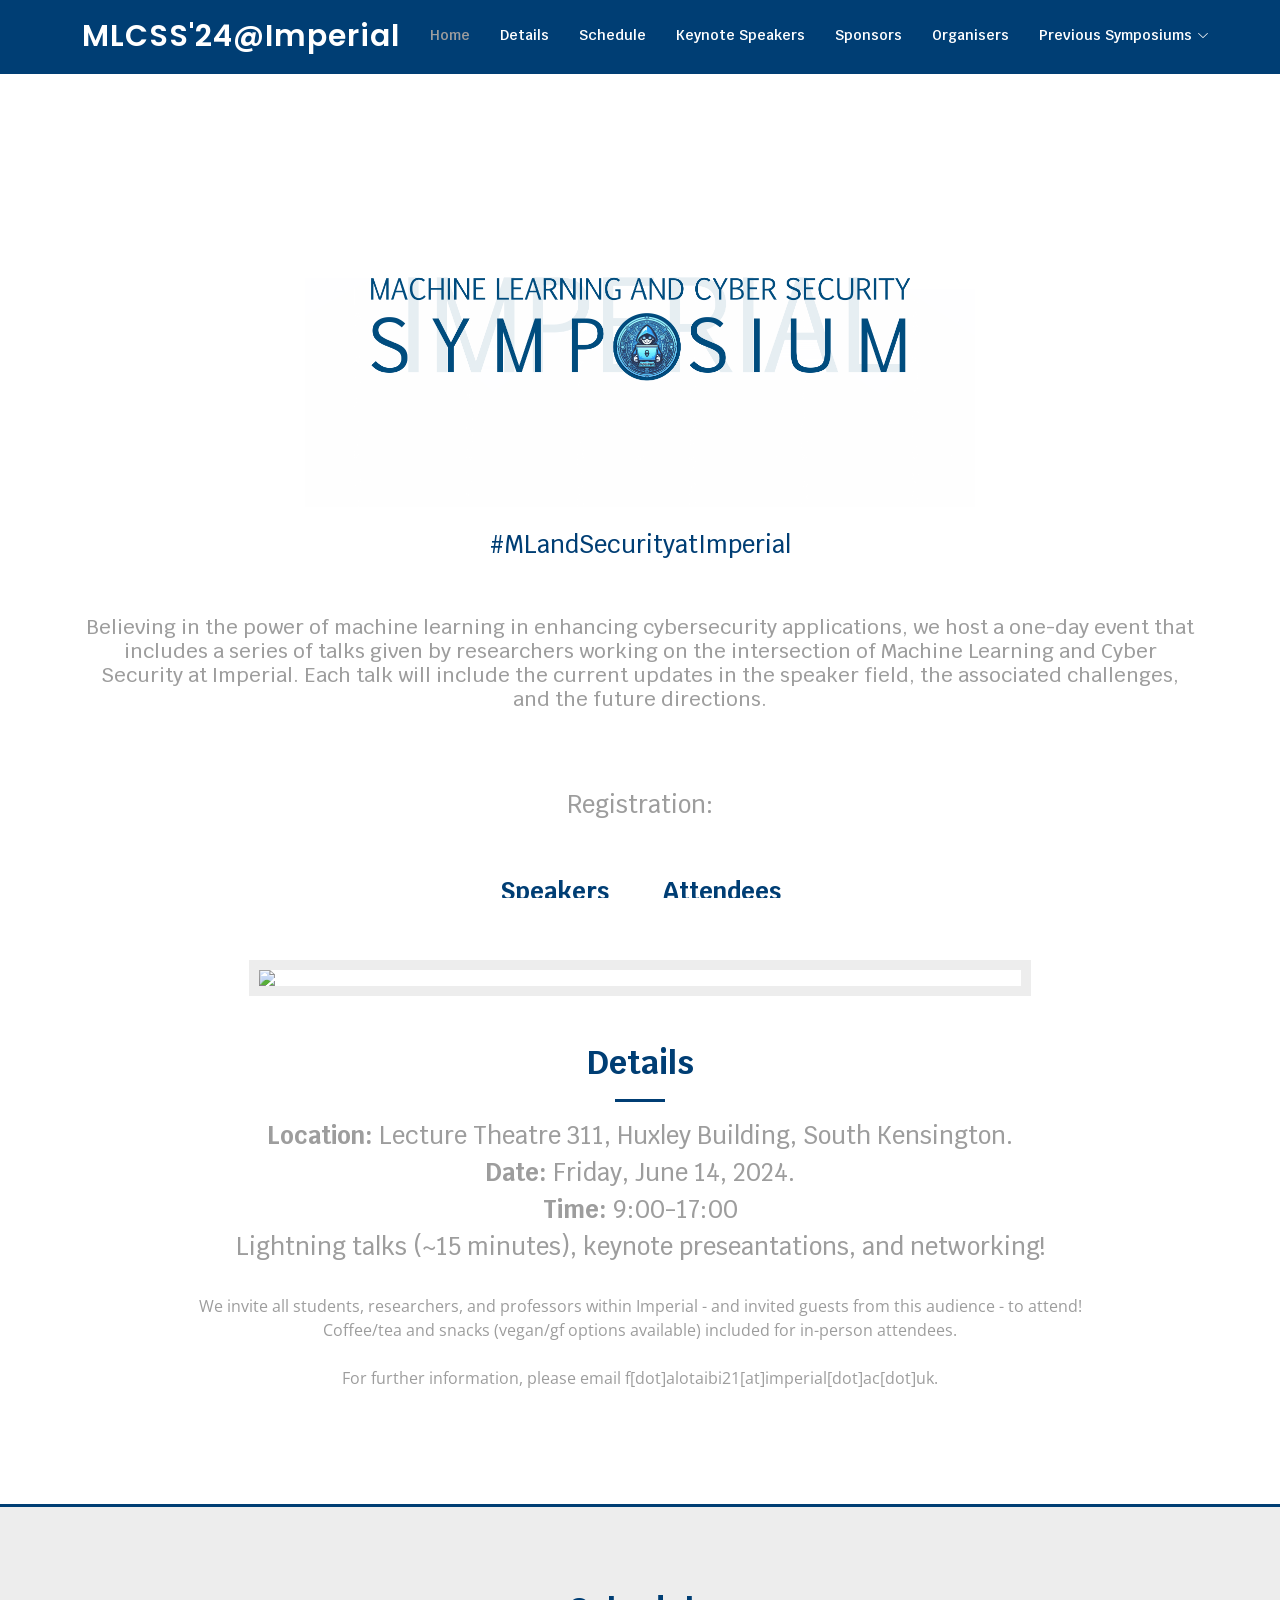
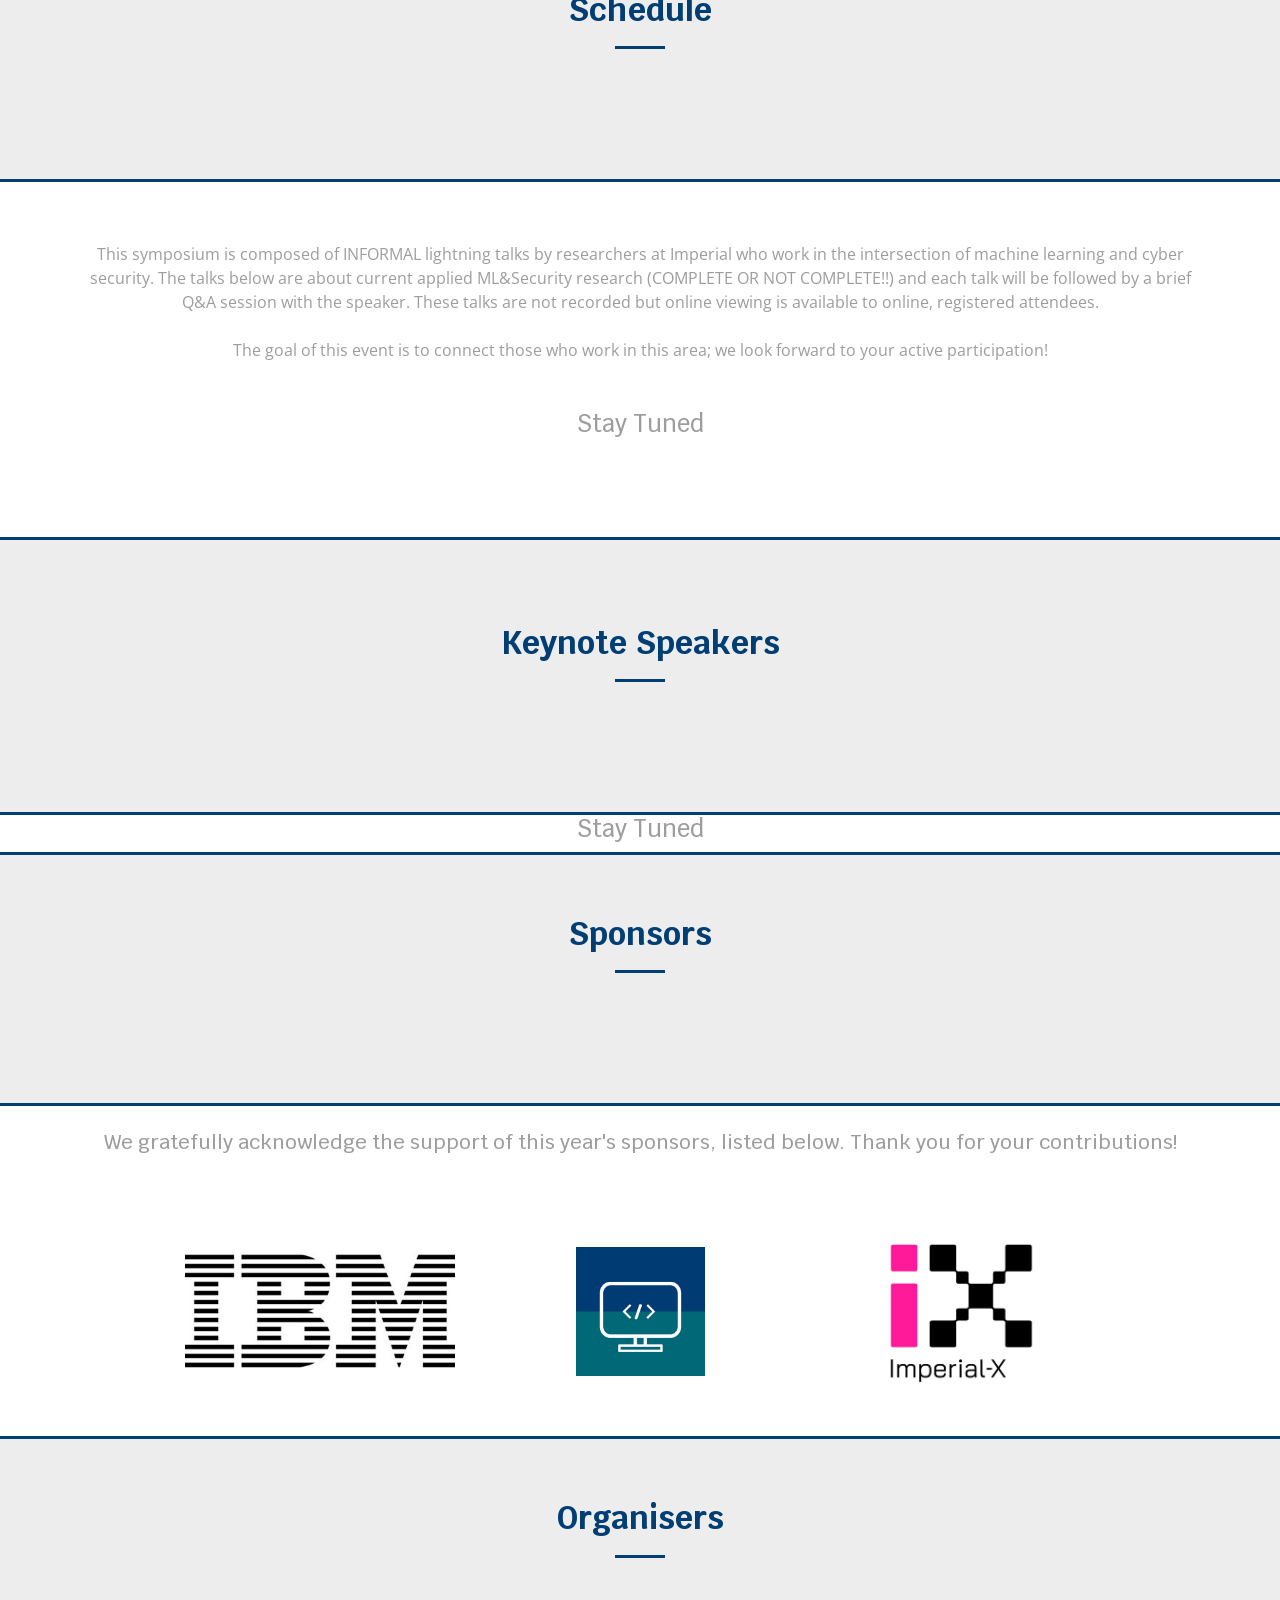
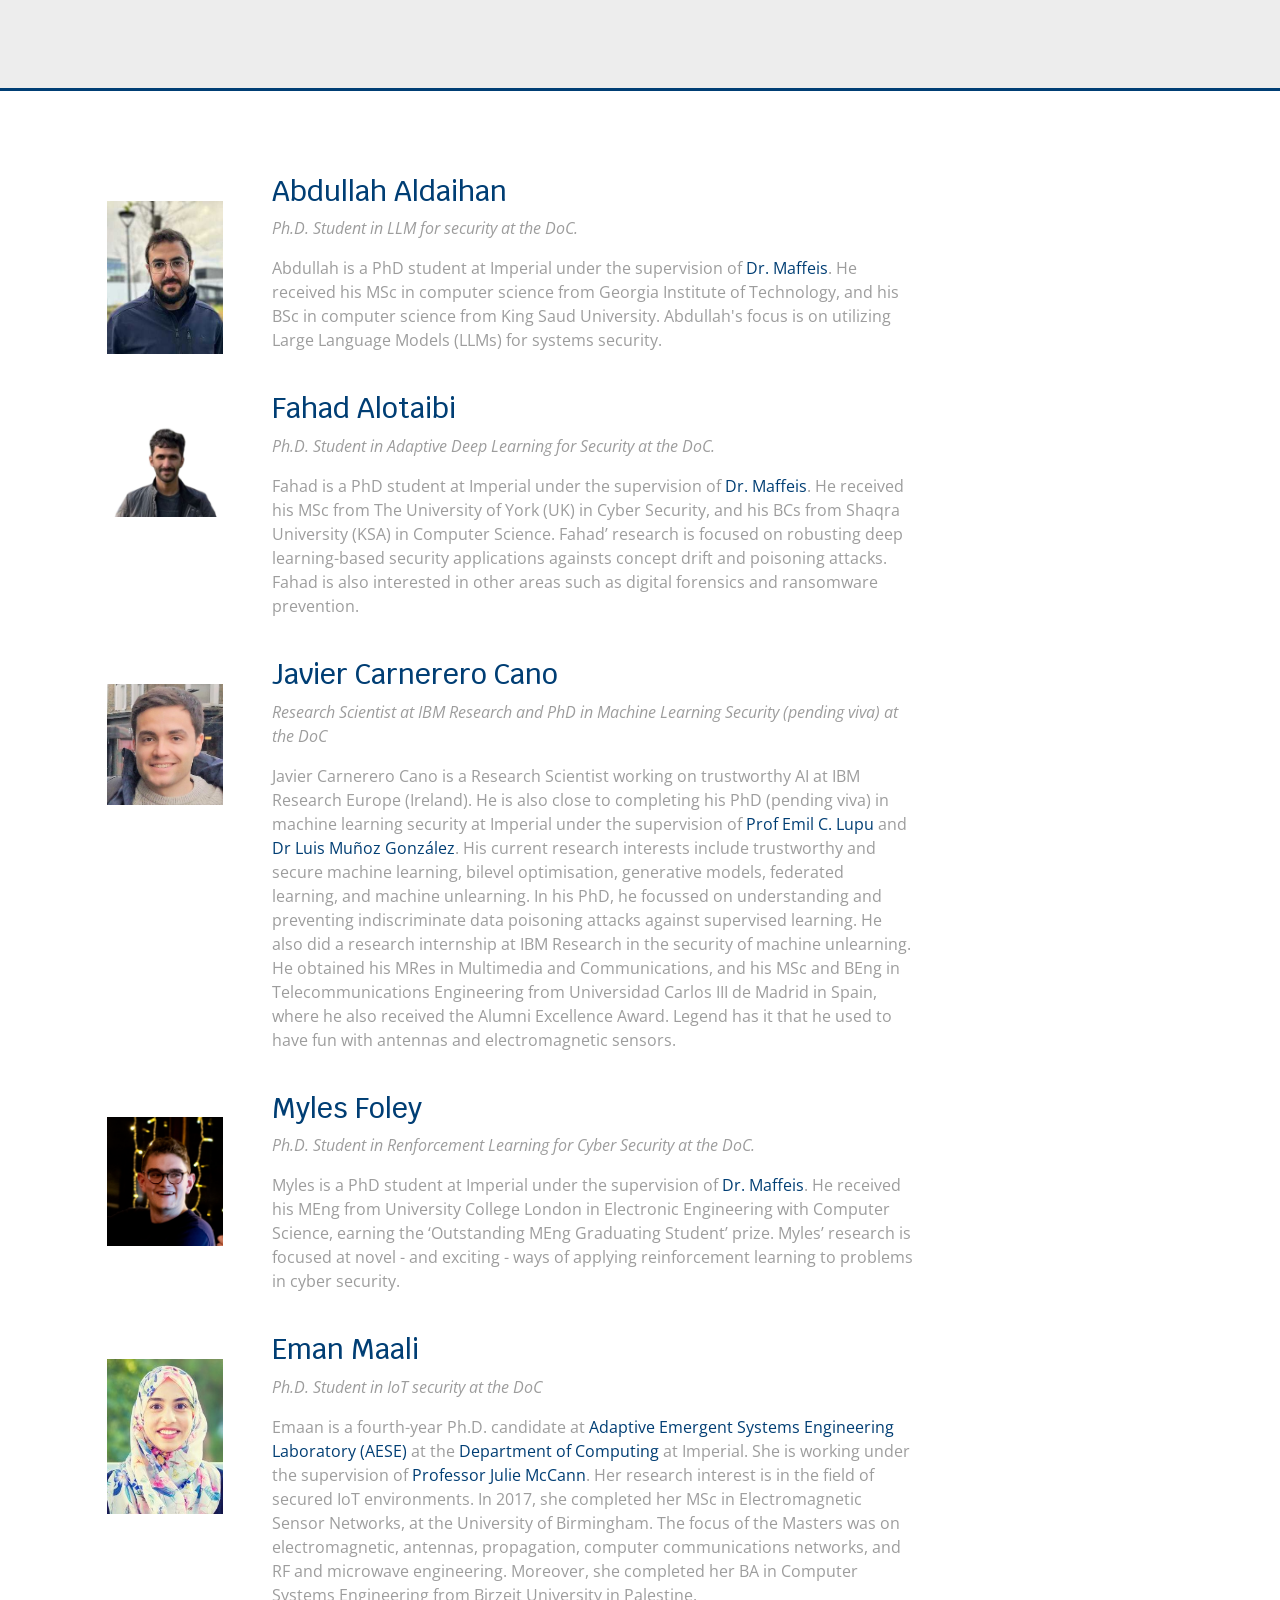
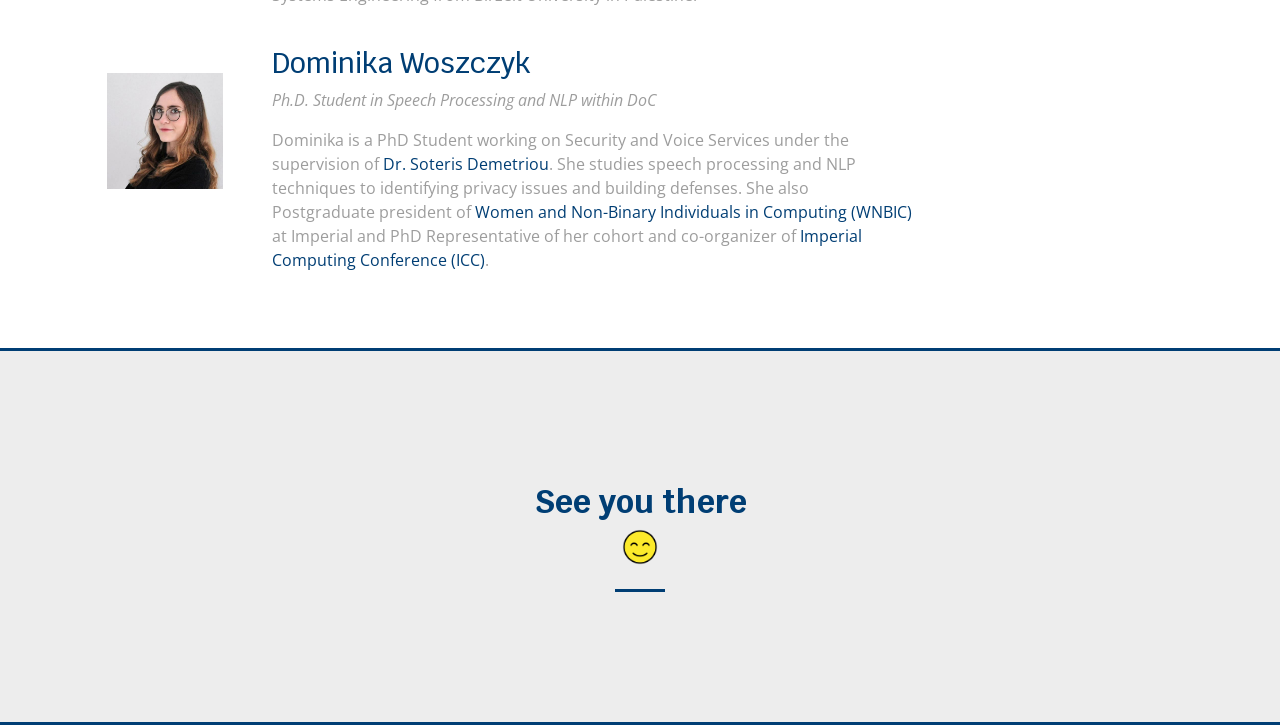
==== index.html @ 59be6e63 "Update index.html" ====
<!DOCTYPE html>
<html lang="en">

<head>
  <meta charset="utf-8">
  <meta content="width=device-width, initial-scale=1.0" name="viewport">
  <style>
  img {
     display: block;
     margin-left: auto;
     margin-right: auto;
      }
  </style>
  <title>Machine Learning and Cyber Security Symposium @ Imperial 2024</title>
  <meta content="Machine Learning and Cyber Security Symposium at Imperial. Informal light talks given by Imperial postgraduate students." name="description">
  <meta content="Machine Learning, ML Security, Cyber Security, Cyber Security Machine Learning" name="keywords">

  <!-- Favicons -->
  <link href="assets/img/logoo.png" rel="icon">
  <link href="assets/img/logoo.png" rel="apple-touch-icon">

  <!-- Google Fonts -->
  <link href="https://fonts.googleapis.com/css?family=Open+Sans:300,300i,400,400i,600,600i,700,700i|Krub:300,300i,400,400i,500,500i,600,600i,700,700i|Poppins:300,300i,400,400i,500,500i,600,600i,700,700i" rel="stylesheet">

  <!-- Vendor CSS Files -->
  <link href="assets/vendor/aos/aos.css" rel="stylesheet">
  <link href="assets/vendor/bootstrap/css/bootstrap.min.css" rel="stylesheet">
  <link href="assets/vendor/bootstrap-icons/bootstrap-icons.css" rel="stylesheet">
  <link href="assets/vendor/boxicons/css/boxicons.min.css" rel="stylesheet">
  <link href="assets/vendor/glightbox/css/glightbox.min.css" rel="stylesheet">
  <link href="assets/vendor/swiper/swiper-bundle.min.css" rel="stylesheet">

  <!-- Template Main CSS File -->
  <link href="assets/css/style.css" rel="stylesheet">

  <!-- =======================================================
  * Template Name: Bikin - v4.3.0
  * Template URL: https://bootstrapmade.com/bikin-free-simple-landing-page-template/
  * Author: BootstrapMade.com
  * License: https://bootstrapmade.com/license/
  ======================================================== -->
</head>

<body>

  <!-- ======= Header ======= -->
  <header id="header" class="fixed-top">
    <div class="container d-flex align-items-center justify-content-between">

      
      <!-- Uncomment below if you prefer to use an image logo -->
      <a href="index.html" class="logo"><img src="assets/img/logoo.png" alt="" class="img-fluid"></a>
      <h1 class="logo"><a href="index.html">MLCSS'24@Imperial</a></h1>

      <nav id="navbar" class="navbar">
        <ul>
          <li><a class="nav-link scrollto active" href="#hero">Home</a></li>
          <li><a class="nav-link scrollto " href="#details">Details</a></li>
          <li><a class="nav-link scrollto" href="#schedule">Schedule</a></li>
          <li><a class="nav-link scrollto" href="#keynotes">Keynote Speakers</a></li>
	  <!-- <li><a class="talks" href="#talks">Call for Lighting Talks</a></li> -->
	  <li><a class="nav-link scrollto" href="#Sponsors">Sponsors</a></li>
          <li><a class="nav-link scrollto" href="#organisers">Organisers</a></li> 
	  <li class="dropdown"><a href="#"><span>Previous Symposiums</span> <i class="bi bi-chevron-down"></i></a>
            <ul>
              <li><a href="old/2022/index.html">2022</a></li>
	      <li><a href="old/2023/index.html">2023</a></li>
            </ul>
          </li>
        </ul>
        <i class="bi bi-list mobile-nav-toggle"></i>
      </nav><!-- .navbar -->

    </div>
  </header><!-- End Header -->

  <!-- ======= Hero Section ======= -->
  <section id="hero" class="align-items-center">

    <div class="container d-flex flex-column align-items-center justify-content-center"  style="padding-bottom: 2%">
      <img src="assets/img/LOGO.png" class="img-fluid" alt="" width=60%>
      <!-- <img src="assets/img/IWD_2.png" class="img-fluid hero-img" alt="" data-aos="zoom-in" data-aos-delay="150"> -->
      <br/>
      <h4><a href="https://twitter.com/hashtag/MLandSecurityatImperial">#MLandSecurityatImperial</a></h4>
      <br/><br/>
      <h5>Believing in the power of machine learning in enhancing cybersecurity applications, we host a one-day event that includes a series of talks given by researchers working on the intersection of Machine Learning and Cyber Security at Imperial. Each talk will include the current updates in the speaker field, the associated challenges, and the future directions.</h5>
      <br/> <br/>
	    
	    
      <br/>
      <h4>
	      Registration: 
	      <br>
	      <br>
	      <br>
        <a href="https://forms.office.com/Pages/DesignPageV2.aspx?subpage=design&FormId=B3WJK4zudUWDC0-CZ8PTB9RKNbvgPPtJpIS45ue0FJhUQkpUTUtVVExKODAxVklGSUpNQ0k3MEtMRS4u&Token=f651abf4b4a74e4ebdc2795d25bb9f30"><b>Speakers</b></a>  &nbsp; &nbsp; &nbsp;&nbsp;&nbsp;
        <a href="https://forms.office.com/Pages/DesignPageV2.aspx?subpage=design&FormId=B3WJK4zudUWDC0-CZ8PTB9RKNbvgPPtJpIS45ue0FJhUOFZXR1o4QkZGT1JYWUs0RVNPUlY0WlYxVy4u"><b>Attendees</b></a> 
      </h4>
      <br/><br/> 
	    
      <p><i>Scroll down for more details...</i></p>
    </div>
  </section><!-- End Hero -->

  <main id="main">

    <section id="details" class="features" data-aos="fade-up">
      <div class="container">
        <img src="assets/img/Imperial.jpeg"  style="width:70%; border: 10px solid #ededed;">
        <br/><br/>
        <div class="section-title">
          <h2>Details</h2>	  
          <p><h4> <b>Location:</b> Lecture Theatre 311, Huxley Building, South Kensington.</h4></p>
          <p><h4> <b>Date:</b> Friday, June 14, 2024.</h4></p>
          <p><h4> <b>Time:</b> 9:00-17:00 </h4></p>
          <p><h4> Lightning talks (~15 minutes), keynote preseantations, and networking!  </h4></p>
          <br/>
          <p>We invite all students, researchers, and professors within Imperial - and invited guests from this audience -  to attend! <br/>Coffee/tea and snacks (vegan/gf options available) included for in-person attendees. </p>
          <br/>
          For further information, please email f[dot]alotaibi21[at]imperial[dot]ac[dot]uk.
          <br/> <br/> 
        
        </div>    
      </section><!-- End Scholarship Section -->

    <!-- ======= Services Section ======= -->
    <section id="schedule" class="services">
      <div class="container" data-aos="fade-up">
        <div class="section-title">
          <p color="white">
          </p>
          <br/>
          <h2>Schedule</h2>
          <p color="white">
          </p>
        </div>
      </div>
    </section><!-- End Services Section -->
    
    <section id="prof" class="features" data-aos="fade-up">
      <div class="container">

        <div class="section-title">
          <p>This symposium is composed of INFORMAL lightning talks by researchers at Imperial who work in the intersection of machine learning and cyber security. The talks below are about current applied ML&Security research (COMPLETE OR NOT COMPLETE!!) and each talk will be followed by a brief Q&A session with the speaker. These talks are not recorded but online viewing is available to online, registered attendees.
          <br/><br/>
          <p>The goal of this event is to connect those who work in this area; we look forward to your active participation! </p>
          <br/><br/>
	  <!--
          <table style="margin-left: auto; margin-right: auto; width:100%;">
          <tr>
            <th>Time</th>
            <th>Speaker</th>
            <th>Talk Title</th>
          </tr>
          <tr>
            <td>09:00</td>
            <td>Kate Highnam</td>
            <td> - Welcome and House Keeping - </td>
          </tr>
          <tr>
            <td>09:30</td>
	    <td><a href="Kate_Highnam.html">Kate Highnam</a></td>
            <td><a href="Kate_Highnam.html">Don’t just try once, tri-al: Adaptive Honeypot Deployments for Affordable Controlled Data Collection</a></td>
          </tr>
          <tr>
            <td>09:50</td>
	    <td><a href="javier.html">Javier Carnerero Cano</a></td>
            <td><a href="javier.html">Fantastic Data Poisoning Attacks, Hyperparameters and Where to Find Them</a></td>
          </tr>
          <tr>
            <td>10:10</td>
	    <td><a href="Myles_Foley.html">Myles Foley</a></td>
            <td><a href="Myles_Foley.html">Who let the APIs out?: Designing practical RL fuzzing systems</a></td>
          </tr>
          <tr>
            <td>10:30</td>
	    <td><b><a href="chris.html">Chris Hicks</a></b></td>
            <td><a href="chris.html"> CAGE fighting with machine learning and the gap between human and machine performance.</a></td>
          </tr>
          <tr>
            <td>11:30</td>
            <td>---</td>
            <td>--- NETWORKING/LUNCH --- </td>
          </tr>
          <tr>
            <td>13:00</td>
	    <td><a href="dominika.html">Dominika Woszczyk</a></td>
	    <td><a href="dominika.html">Secrets Your Voice Reveals</a></td>
          </tr>
          <tr>
            <td>13:20</td>
	    <td><a href="Fahad_Alotaibi.html">Fahad Alotaibi</a></td>
            <td><a href="Fahad_Alotaibi.html">Detecting and Adapting Real Concept Drift in multi-classification DNN-based NIDS</a></td>
          </tr>
          <tr>
            <td>13:40</td>
	    <td><a href="Hazim_Hanif.html">Hazim Hanif</a></td>
            <td><a href="Hazim_Hanif.html">Are We There Yet ? Challenges in DL-based vulnerability detectors</a></td>
          </tr>
          <tr>
            <td>14:00</td>
	    <td><b><a href="vijay.html">Vijay</a> and <a href="mikel.html">Mikel</a></b></td>
            <td>KEYNOTE</td>
          </tr>
          <tr>
            <td>15:00</td>
            <td>---</td>
            <td>--- SNACK BREAK ---</td>
          </tr>
          <tr>
            <td>15:20</td>
	    <td><a href="daniyar.html">Daniyar Ghani</a></td>
            <td><a href="daniyar.html">Interpretable cyber-attack detection via unsupervised Bayesian modelling of categorical sequences</a></td>
          </tr>
          <tr>
            <td>15:40</td>
	    <td><a href="Almuthanna_Alageel.html">Almuthanna Alageel</a></td>
            <td><a href="Almuthanna_Alageel.html"> EarlyCrow: Detecting APT Malware Command and Control over HTTP(S) Using Contextual Summaries</a></td>
          </tr>
          <tr>
            <td>16:00</td>
	    <td><a href="ana-maria.html">Ana-Maria Cretu</a></td>
            <td><a href="ana-maria.html">QuerySnout: Automating the Discovery of Attribute Inference Attacks against Query-Based Systems</a></td>
          </tr>
          <tr>
            <td>16:20</td>
	    <td><a href="Eman_Maali.html">Eman Maali</a></td>
	    <td><a href="Eman_Maali.html">IoT and Machine Learning</a></td>
          </tr>
          <tr>
            <td>16:40</td>
            <td>Networking Session</td>
            <td> - Completing Human Bingo - </td>
          </tr>
          <tr>
            <td>17:00</td>
            <td> - Closing Remarks - Human Bingo Winners - </td>
            <td></td>
          </tr>
      </table>
  <br/><br/>
  <p>If you are a speaker and the assigned time does not work for you, please contact Fahad Alotaibi (fma21[at]ic[dot]ac[dot]uk).</p>
	-->
		<h4>Stay Tuned</h4>
        </div>
    
      </section><!-- End Scholarship Section -->


    <section id="keynotes" class="services">
      <div class="container" data-aos="fade-up">
        <div class="section-title">
          <p color="white">
          </p>
          <br/>
          <h2>Keynote Speakers</h2>
          <p color="white">
          </p>
        </div>
      </div>
    </section><!-- End Services Section -->
    <!--
    <section id="keynotes-desc" class="features" data-aos="fade-up">
      <div class="container">

        <div class="section-title">
          <a href="#keynotes"><img src="assets/img/chris.jpeg" class="img-fluid" alt="Dr. Chris Hicks" width=200></a>
          <br/> 
          <a href="#keynotes"><h3>Dr. Chris Hicks</h3></a>
          <p class="fst-italic">
             Principal Research Scientist at Alan Turing Institute.
          </p>
          <br/>
          <h3>CAGE Fighting with Machine Learning and the Gap between Human and Machine Performance</h3>
          <br/>
          <p>
            Chris co-leads the AI for CyberDefence (AICD) Research Centre at the Alan Turing Institute. Building on a background in computer security and privacy (e.g., reverse engineering, embedded systems, cryptography, key management), he now works at the intersection between AI and cyber security with a focus on autonomous decision making. Chris’s current research focusses on fundamental and applied concepts for autonomously defending computer networks using Deep Reinforcement Learning. Long-term, Chris aims to transform the science of computer security through applied and fundamental advances in AI.
          </p>
        </div>
        <br/>
        <br/>
        <div class="section-title">
          <h2>Joint Keynote - DeepMind</h2>
          <div class='row'>
            <div class='column' style='width:50%'>
            <a href="#keynotes"><img src="assets/img/vijay.jpeg" class="img-fluid" alt="Vijay Bolina" style="height:200px"></a>
            <br/> 
            <a href="#keynotes"><h3>Vijay Bolina</h3></a>
            <p class="fst-italic">
               Chief Information Security Officer
            </p>
          </div>
          <div class='column' style='width:50%'>
            <a href="#keynotes"><img src="assets/img/mikel.jpeg" class="img-fluid" alt="Dr Mikel Rodriguez" style="height:200px"></a>
            <br/> 
            <a href="#keynotes"><h3>Dr Mikel Rodriguez</h3></a>
            <p class="fst-italic">
               AI Assurance
            </p>
          </div>
        </div>
        </div>
    
      </section>
	  -->

	  <center> <h4>Stay Tuned</h4></center>
     <!-- End Scholarship Section -->
      
    <!-- ======= Services Section ======= -->

	      <section id="Sponsors" class="services">
      <div class="container" data-aos="fade-up">
        <div class="section-title">
          <h2>Sponsors</h2>
       <!--    <p color="white">
          </p> -->
        </div>
      </div>
    </section><!-- End Services Section -->
	  <br>
	  <div style="text-align: center;">
		   <div>
			  <h5>We gratefully acknowledge the support of this year's sponsors, listed below. Thank you for your contributions!</h5>
		  </div>
	  </div>
	  <br>
	  <br>
	  
	  <div style="display: flex; justify-content: center; align-items: center; gap: 20px;">
		 
		  <div>
			  <img src="assets/img/ibm.png" alt="IBM" title="IBM" style="width:90%; max-width:300px;">
		  </div>
		  <div>
			  <img src="assets/img/doc.png" alt="DoC@Imperial" title="DoC@Imperial" style="width:43%; max-width:300px;">
		  </div>
		  
		  <div>
			  <img src="assets/img/ix.png" alt="Imperial-X" title="Imperial-X" style="width:50%; max-width:300px;">
		  </div>
	  </div>
	  <br>
	  
    </section><!-- End Scholarship Section -->

	  
    <section id="organisers" class="services">
      <div class="container" data-aos="fade-up">
        <div class="section-title">
          <h2>Organisers</h2>
       <!--    <p color="white">
          </p> -->
        </div>
      </div>
    </section><!-- End Services Section -->

    <section class="roundtable-participants" data-aos="fade-up">
	<div class="container">
      	<div class="row content">
            <div class="col-md-2" data-aos="fade-right" data-aos-delay="100">
              <a href="https://www.imperial.ac.uk/people/a.aldaihan23"><img src="assets/img/abdullah.jpeg" class="img-fluid" alt="Abdullah Aldaihan"  style="width:70%;padding-top: 30%;"></a>
            </div>
            <div class="col-md-7 pt-4" data-aos="fade-left" data-aos-delay="100">
              <a href="https://www.imperial.ac.uk/people/a.aldaihan23"><h3>Abdullah Aldaihan</h3></a>
              <p class="fst-italic">
                 Ph.D. Student in LLM for security at the DoC.
              </p>
              <p>
	      Abdullah is a PhD student at Imperial under the supervision of <a href="https://www.imperial.ac.uk/people/sergio.maffeis">Dr. Maffeis</a>. He received his MSc in computer science from Georgia Institute of Technology, and his BSc in computer science from King Saud University. Abdullah's focus is on utilizing Large Language Models (LLMs) for systems security.
	      </p>
            </div>
          </div> 
	    
	 <div class="row content">
            <div class="col-md-2" data-aos="fade-right" data-aos-delay="100">
              <a href="https://www.imperial.ac.uk/people/f.alotaibi21"><img src="assets/img/fahad1.png" class="img-fluid" alt="Fahad Alotaibi"  style="width:70%;padding-top: 30%;"></a>
            </div>
            <div class="col-md-7 pt-4" data-aos="fade-left" data-aos-delay="100">
              <a href="https://www.imperial.ac.uk/people/f.alotaibi21"><h3>Fahad Alotaibi</h3></a>
              <p class="fst-italic">
                 Ph.D. Student in Adaptive Deep Learning for Security at the DoC.
              </p>
              <p>
                Fahad is a PhD student at Imperial under the supervision of <a href="https://www.imperial.ac.uk/people/sergio.maffeis">Dr. Maffeis</a>. He received his MSc from The University of York (UK) in Cyber Security, and his BCs from Shaqra University (KSA) in Computer Science. Fahad’ research is focused on robusting deep learning-based security applications againsts concept drift and poisoning attacks. Fahad is also interested in other areas such as digital forensics and ransomware prevention.
              </p>
            </div>
          </div> 
      
	<div class="row content">
          <div class="col-md-2" data-aos="fade-right" data-aos-delay="100">
            <a href="https://javiccano.github.io/"><img src="assets/img/javier.png" class="img-fluid" alt="Javier Carnerero Cano"  style="width:70%;padding-top: 30%;"></a>
          </div>
          <div class="col-md-7 pt-4" data-aos="fade-left" data-aos-delay="100">
            <a href="https://javiccano.github.io/"><h3>Javier Carnerero Cano</h3></a>
            <p class="fst-italic">
              Research Scientist at IBM Research and PhD in Machine Learning Security (pending viva) at the DoC
            </p>
            <p>
		Javier Carnerero Cano is a Research Scientist working on trustworthy AI at IBM Research Europe (Ireland). He is also close to completing his PhD (pending viva) in machine learning security at Imperial under the supervision of <a href="https://www.imperial.ac.uk/people/e.c.lupu">Prof Emil C. Lupu</a> and <a href="https://deepai.org/profile/luis-munoz-gonzalez">Dr Luis Muñoz González</a>. His current research interests include trustworthy and secure machine learning, bilevel optimisation, generative models, federated learning, and machine unlearning. In his PhD, he focussed on understanding and preventing indiscriminate data poisoning attacks against supervised learning. He also did a research internship at IBM Research in the security of machine unlearning. He obtained his MRes in Multimedia and Communications, and his MSc and BEng in Telecommunications Engineering from Universidad Carlos III de Madrid in Spain, where he also received the Alumni Excellence Award. Legend has it that he used to have fun with antennas and electromagnetic sensors.
	  </div>
        </div>
	      
	 <div class="row content">
          <div class="col-md-2" data-aos="fade-right" data-aos-delay="100">
            <a href="https://www.imperial.ac.uk/people/m.foley20"><img src="assets/img/myles.png" class="img-fluid" alt="Myles Foley"  style="width:70%;padding-top: 30%;"></a>
          </div>
          <div class="col-md-7 pt-4" data-aos="fade-left" data-aos-delay="100">
            <a href="https://www.imperial.ac.uk/people/m.foley20"><h3>Myles Foley</h3></a>
            <p class="fst-italic">
            Ph.D. Student in Renforcement Learning for Cyber Security at the DoC.
            </p>
            <p>
              Myles is a PhD student at Imperial under the supervision of <a href="https://www.imperial.ac.uk/people/sergio.maffeis">Dr. Maffeis</a>. He received his MEng from University College London in Electronic Engineering with Computer Science, earning the ‘Outstanding MEng Graduating Student’ prize. Myles’ research is focused at novel - and exciting - ways of applying reinforcement learning to problems in cyber security.            </p>
          </div>
        </div>
        <div class="row content">
           <div class="col-md-2" data-aos="fade-right" data-aos-delay="100">
             <a href="https://www.imperial.ac.uk/people/e.maali19"><img src="assets/img/eman.jpeg" class="img-fluid" alt="Eman Maali"  style="width:70%;padding-top: 30%;"></a>
           </div>
           <div class="col-md-7 pt-4" data-aos="fade-left" data-aos-delay="100">
             <a href="https://www.imperial.ac.uk/people/e.maali19"><h3>Eman Maali</h3></a>
             <p class="fst-italic">
                Ph.D. Student in IoT security at the DoC
             </p>
             <p>
		     
               Emaan is a fourth-year Ph.D. candidate at <a href="https://wp.doc.ic.ac.uk/aese/">Adaptive Emergent Systems Engineering Laboratory (AESE)</a> at the <a href="https://www.imperial.ac.uk/computing/"> Department of Computing </a> at Imperial. She is working under the supervision of <a href="https://www.imperial.ac.uk/people/j.mccann">Professor Julie McCann</a>. Her research interest is in the field of secured IoT environments. In 2017, she completed her MSc in Electromagnetic Sensor Networks, at the University of Birmingham. The focus of the Masters was on electromagnetic, antennas, propagation, computer communications networks, and RF and microwave engineering. Moreover, she completed her BA in Computer Systems Engineering from Birzeit University in Palestine.
             </p>
         </div>
        </div>

	 <div class="row content">
          <div class="col-md-2" data-aos="fade-right" data-aos-delay="100">
            <a href="https://dominikawoszczyk.com/"><img src="assets/img/dominika.png" class="img-fluid" alt="Dominika Woszczyk"  style="width:70%;padding-top: 30%;"></a>
          </div>
          <div class="col-md-7 pt-4" data-aos="fade-left" data-aos-delay="100">
            <a href="https://dominikawoszczyk.com/"><h3>Dominika Woszczyk</h3></a>
            <p class="fst-italic">
              Ph.D. Student in Speech Processing and NLP within DoC
            </p>
            <p>
             Dominika is a PhD Student working on Security and Voice Services under the supervision of <a href="https://www.imperial.ac.uk/people/s.demetriou">Dr. Soteris Demetriou</a>. She studies speech processing and NLP techniques to identifying privacy issues and building defenses. She also Postgraduate president of <a href="http://wic.doc.ic.ac.uk/">Women and Non-Binary Individuals in Computing (WNBIC)</a> at Imperial and PhD Representative of her cohort and co-organizer of <a href="https://icc.doc.ic.ac.uk/home">Imperial Computing Conference (ICC)</a>.</p>
          </div>
        </div>
	<!--
	<div class="row content">
            <div class="col-md-2" data-aos="fade-right" data-aos-delay="100">
              <a href="https://www.imperial.ac.uk/people/m.md-hanif19"><img src="assets/img/hazim.png" class="img-fluid" alt="Hazim Hanif"  style="width:70%;padding-top: 30%;"></a>
            </div>
            <div class="col-md-7 pt-4" data-aos="fade-left" data-aos-delay="100">
              <a href="https://www.imperial.ac.uk/people/m.md-hanif19"><h3>Hazim Hanif</h3></a>
              <p class="fst-italic">
                 Ph.D. Student in Software Vulnerability Detection at the DoC.
              </p>
              <p>
                 Hazim is a PhD student at Imperial. under the supervision of <a href="https://www.imperial.ac.uk/people/sergio.maffeis">Dr. Maffeis</a>. He received his MCompSc from the University of Malaya, Malaysia. His research interests include computer security and artificial intelligence. Hazim is currently working on software vulnerability detection using deep learning.
              </p>
            </div>
          </div> 
	 -->
       



    
      </section><!-- End Scholarship Section -->

    <!-- ======= Services Section ======= -->
    <section id="organisers" class="services">
      <div class="container" data-aos="fade-up">

        <div class="section-title">
          <br/><br/><br/>
          <h2>See you there <img src="assets/img/smile.png" class="img-fluid" alt="" width=50></h2>
        </div>

      </div>
    </section><!-- End Services Section -->

  </main><!-- End #main -->

  <div id="preloader"></div>
  <a href="#" class="back-to-top d-flex align-items-center justify-content-center"><i class="bi bi-arrow-up-short"></i></a>

  <!-- Vendor JS Files -->
  <script src="assets/vendor/aos/aos.js"></script>
  <script src="assets/vendor/bootstrap/js/bootstrap.bundle.min.js"></script>
  <script src="assets/vendor/glightbox/js/glightbox.min.js"></script>
  <script src="assets/vendor/isotope-layout/isotope.pkgd.min.js"></script>
  <script src="assets/vendor/php-email-form/validate.js"></script>
  <script src="assets/vendor/swiper/swiper-bundle.min.js"></script>

  <!-- Template Main JS File -->
  <script src="assets/js/main.js"></script>

</body>

</html>
---- assets/css/style.css ----
/**
* Template Name: Bikin - v4.3.0
* Template URL: https://bootstrapmade.com/bikin-free-simple-landing-page-template/
* Author: BootstrapMade.com
* License: https://bootstrapmade.com/license/
*/

/*--------------------------------------------------------------
# General
--------------------------------------------------------------*/
body {
  font-family: "Open Sans", sans-serif;
  color: #9D9D9D;
}

a {
  color: #003E74;
  text-decoration: none;
}

a:hover {
  color: #9D9D9D;
  text-decoration: none;
}

h1, h2, h3, h4, h5, h6 {
  font-family: "Krub", sans-serif;
}

/*--------------------------------------------------------------
# Back to top button
--------------------------------------------------------------*/
.back-to-top {
  position: fixed;
  visibility: hidden;
  opacity: 0;
  right: 15px;
  bottom: 15px;
  z-index: 996;
  background: #003E74;
  width: 40px;
  height: 40px;
  border-radius: 4px;
  transition: all 0.4s;
}

.back-to-top i {
  font-size: 28px;
  color: #fff;
  line-height: 0;
}

.back-to-top:hover {
  background: #003E74;
  color: #fff;
}

.back-to-top.active {
  visibility: visible;
  opacity: 1;
}

/*--------------------------------------------------------------
# Preloader
--------------------------------------------------------------*/
#preloader {
  position: fixed;
  top: 0;
  left: 0;
  right: 0;
  bottom: 0;
  z-index: 9999;
  overflow: hidden;
  background: #fff;
}

#preloader:before {
  content: "";
  position: fixed;
  top: calc(50% - 30px);
  left: calc(50% - 30px);
  border: 6px solid #3b4ef8;
  border-top-color: #e2e5fe;
  border-radius: 50%;
  width: 60px;
  height: 60px;
  -webkit-animation: animate-preloader 1s linear infinite;
  animation: animate-preloader 1s linear infinite;
}

@-webkit-keyframes animate-preloader {
  0% {
    transform: rotate(0deg);
  }
  100% {
    transform: rotate(360deg);
  }
}

@keyframes animate-preloader {
  0% {
    transform: rotate(0deg);
  }
  100% {
    transform: rotate(360deg);
  }
}

/*--------------------------------------------------------------
# Disable aos animation delay on mobile devices
--------------------------------------------------------------*/
@media screen and (max-width: 768px) {
  [data-aos-delay] {
    transition-delay: 0 !important;
  }
}

/*--------------------------------------------------------------
# Header
--------------------------------------------------------------*/
#header {
  background: #003E74;
  border-bottom: 3px solid #003E74;
  transition: all 0.5s;
  z-index: 997;
  padding: 15px 0;
}

#header .logo {
  font-size: 30px;
  margin: 0;
  padding: 0;
  line-height: 1;
  font-weight: 600;
  letter-spacing: 1px;
  font-family: "Poppins", sans-serif;
}

#header .logo a {
  color: #FFFFFF;
}

#header .logo img {
  max-height: 40px;
}

/*--------------------------------------------------------------
# Navigation Menu
--------------------------------------------------------------*/
/**
* Desktop Navigation 
*/
.navbar {
  padding: 0;
}

.navbar ul {
  margin: 0;
  padding: 0;
  display: flex;
  list-style: none;
  align-items: center;
}

.navbar li {
  position: relative;
}

.navbar a, .navbar a:focus {
  display: flex;
  align-items: center;
  justify-content: space-between;
  padding: 10px 0 10px 30px;
  font-family: "Krub", sans-serif;
  font-size: 14px;
  font-weight: 600;
  color: #FFFFFF;
  white-space: nowrap;
  transition: 0.3s;
}

.navbar a i, .navbar a:focus i {
  font-size: 12px;
  line-height: 0;
  margin-left: 5px;
}

.navbar a:hover, .navbar .active, .navbar .active:focus, .navbar li:hover > a {
  #color: #003E74;
  color: #9D9D9D;
}

.navbar .getstarted {
  background: #ededed;
  padding: 9px 25px;
  margin-left: 30px;
  border-radius: 5px;
  font-weight: 600;
  color: #9D9D9D;
  #color: #003E74;
}

.navbar .getstarted:hover {
  color: #fff;
  background: #9D9D9D;
}

.navbar .dropdown ul {
  display: block;
  position: absolute;
  left: 14px;
  top: calc(100% + 30px);
  margin: 0;
  padding: 10px 0;
  z-index: 99;
  opacity: 0;
  visibility: hidden;
  background: #9D9D9D;
  box-shadow: 0px 0px 30px rgba(127, 137, 161, 0.25);
  transition: 0.3s;
  border-radius: 4px;
}

.navbar .dropdown ul li {
  min-width: 200px;
}

.navbar .dropdown ul a {
  padding: 10px 20px;
  text-transform: none;
  font-weight: 500;
}

.navbar .dropdown ul a i {
  font-size: 12px;
}

.navbar .dropdown ul a:hover, .navbar .dropdown ul .active:hover, .navbar .dropdown ul li:hover > a {
  color: #9D9D9D;
}

.navbar .dropdown:hover > ul {
  opacity: 1;
  top: 100%;
  visibility: visible;
}

.navbar .dropdown .dropdown ul {
  top: 0;
  left: calc(100% - 30px);
  visibility: hidden;
}

.navbar .dropdown .dropdown:hover > ul {
  opacity: 1;
  top: 0;
  left: 100%;
  visibility: visible;
}

@media (max-width: 1366px) {
  .navbar .dropdown .dropdown ul {
    left: -90%;
  }
  .navbar .dropdown .dropdown:hover > ul {
    left: -100%;
  }
}

/**
* Mobile Navigation 
*/
.mobile-nav-toggle {
  color: #2d405f;
  font-size: 28px;
  cursor: pointer;
  display: none;
  line-height: 0;
  transition: 0.5s;
}

.mobile-nav-toggle.bi-x {
  color: #ededed;
}

@media (max-width: 991px) {
  .mobile-nav-toggle {
    display: block;
  }
  .navbar ul {
    display: none;
  }
}

.navbar-mobile {
  position: fixed;
  overflow: hidden;
  top: 0;
  right: 0;
  left: 0;
  bottom: 0;
  background: rgba(00, 75, 16, 0.9);
  transition: 0.3s;
  z-index: 999;
}

.navbar-mobile .mobile-nav-toggle {
  position: absolute;
  top: 15px;
  right: 15px;
}

.navbar-mobile ul {
  display: block;
  position: absolute;
  top: 55px;
  right: 15px;
  bottom: 15px;
  left: 15px;
  padding: 10px 0;
  border-radius: 6px;
  background-color: #ededed;
  overflow-y: auto;
  transition: 0.3s;
}

.navbar-mobile a {
  padding: 10px 20px;
  font-size: 15px;
  color: #003E74;
}

.navbar-mobile a:hover, .navbar-mobile .active, .navbar-mobile li:hover > a {
  /*color: #3b4ef8;*/
  color: #003E74;
}

.navbar-mobile .getstarted {
  margin: 15px;
}

.navbar-mobile .dropdown ul {
  position: static;
  display: none;
  margin: 10px 20px;
  padding: 10px 0;
  z-index: 99;
  opacity: 1;
  visibility: visible;
  background: #ededed;
  box-shadow: 0px 0px 30px rgba(127, 137, 161, 0.25);
}

.navbar-mobile .dropdown ul li {
  min-width: 200px;
}

.navbar-mobile .dropdown ul a {
  padding: 10px 20px;
}

.navbar-mobile .dropdown ul a i {
  font-size: 12px;
}

.navbar-mobile .dropdown ul a:hover, .navbar-mobile .dropdown ul .active:hover, .navbar-mobile .dropdown ul li:hover > a {
  color: #003E74;
}

.navbar-mobile .dropdown > .dropdown-active {
  display: block;
}

/*--------------------------------------------------------------
# Hero Section
--------------------------------------------------------------*/
#hero {
  width: 100%;
  height: 100vh;
  background: white;
  border-bottom: 2px solid white;
  text-align: center;
}

#hero .container {
  padding-top: 70px;
}

#hero h1 {
  margin: 0;
  font-size: 48px;
  font-weight: 700;
  line-height: 56px;
  color: #141d2b;
  width: 60%;
  color: #2d405f;
}

#hero h2 {
  color: #466393;
  margin: 15px 0 0 0;
  font-size: 24px;
  color: #2d405f;
}

#hero .btn-get-started {
  font-family: "Krub", sans-serif;
  font-weight: 500;
  font-size: 16px;
  letter-spacing: 1px;
  display: block;
  padding: 8px 32px 10px 32px;
  margin-top: 25px;
  border-radius: 5px;
  transition: 0.5s;
  color: #fff;
  background: #3b4ef8;
}

#hero .btn-get-started:hover {
  background: #003E74;
}

#hero .hero-img {
  max-width: 60%;
  margin-top: 40px;
}

@media (max-width: 992px) {
  #hero h1 {
    font-size: 36px;
    line-height: 42px;
    width: 100%;
  }
  #hero h2 {
    font-size: 20px;
    line-height: 24px;
  }
  #hero .hero-img {
    max-width: 90%;
  }
}

@media (max-height: 768px) {
  #hero {
    height: auto;
  }
}

/*--------------------------------------------------------------
# Sections General
--------------------------------------------------------------*/
section {
  padding: 60px 0;
  overflow: hidden;
}

.section-bg {
  background-color: #f6f8fb;
}

.section-title {
  text-align: center;
  padding-bottom: 30px;
}

.section-title h2 {
  font-size: 32px;
  font-weight: bold;
  margin-bottom: 20px;
  padding-bottom: 20px;
  position: relative;
  /*color: #2d405f;*/
  color: #003E74;
}

.section-title h2::after {
  content: '';
  position: absolute;
  display: block;
  width: 50px;
  height: 3px;
  /*background: #aabbd7;*/
  background: #003E74;
  bottom: 0;
  left: calc(50% - 25px);
}

.section-title p {
  margin-bottom: 0;
}

/*--------------------------------------------------------------
# About
--------------------------------------------------------------*/
.about {
  background: #466393;
  background-size: cover;
  padding: 60px 0;
  position: relative;
  color: #fff;
}

.about .content {
  padding: 30px 30px 30px 0;
}

.about .content h3 {
  font-weight: 700;
  font-size: 34px;
  color: #fff;
  margin-bottom: 30px;
}

.about .content p {
  margin-bottom: 30px;
}

.about .content .about-btn {
  display: inline-block;
  background: rgba(255, 255, 255, 0.05);
  padding: 6px 30px 8px 30px;
  color: #fff;
  border-radius: 50px;
  transition: 0.3s;
}

.about .content .about-btn i {
  font-size: 14px;
}

.about .content .about-btn:hover {
  background: rgba(255, 255, 255, 0.1);
}

.about .icon-boxes .icon-box {
  margin-top: 30px;
}

.about .icon-boxes .icon-box i {
  font-size: 40px;
  color: #b6bdfc;
  margin-bottom: 10px;
}

.about .icon-boxes .icon-box h4 {
  font-size: 20px;
  font-weight: 700;
  margin: 0 0 10px 0;
}

.about .icon-boxes .icon-box p {
  font-size: 15px;
}

@media (max-width: 1200px) {
  .about .content {
    padding-right: 0;
  }
}

@media (max-width: 768px) {
  .about {
    text-align: center;
  }
}

/*--------------------------------------------------------------
# Clients
--------------------------------------------------------------*/
.clients {
  background: #f6f7ff;
  padding: 15px 0;
  text-align: center;
}

.clients img {
  max-width: 45%;
  transition: all 0.4s ease-in-out;
  display: inline-block;
  padding: 15px 0;
}

.clients img:hover {
  transform: scale(1.15);
}

@media (max-width: 768px) {
  .clients img {
    max-width: 40%;
  }
}

/*--------------------------------------------------------------
# Features
--------------------------------------------------------------*/
.features .content + .content {
  margin-top: 100px;
}

.features .content h3 {
  font-weight: 600;
  font-size: 26px;
}

.features .content ul {
  list-style: none;
  padding: 0;
}

.features .content ul li {
  padding-bottom: 10px;
}

.features .content ul i {
  font-size: 20px;
  padding-right: 4px;
  color: #3b4ef8;
}

.features .content p:last-child {
  margin-bottom: 0;
}

/*--------------------------------------------------------------
# Steps
--------------------------------------------------------------*/
.steps {
  padding-top: 20px;
}

.steps .row {
  overflow: hidden;
}

.steps .content-item {
  padding: 40px;
  border-left: 1px solid #eee;
  border-bottom: 1px solid #eee;
  margin: -1px;
}

.steps .content-item span {
  display: block;
  font-size: 24px;
  font-weight: 400;
  color: #3b4ef8;
}

.steps .content-item h4 {
  font-size: 28px;
  font-weight: 400;
  padding: 0;
  margin: 20px 0;
  color: #2d405f;
}

.steps .content-item p {
  color: #aaaaaa;
  font-size: 15px;
  margin: 0;
  padding: 0;
}

@media (max-width: 768px) {
  .steps .content-item {
    padding: 40px 0;
  }
}

/*--------------------------------------------------------------
# Services
--------------------------------------------------------------*/
.services {
  /*background: #003E74;*/
  background: #ededed;
  padding-bottom: 80px;
  border-top: 3px solid #003E74;
  border-bottom: 3px solid #003E74;
}

.services .section-title h2, .services .section-title p {
  /*color: #fff;*/
  color: #003E74;
}

.services .section-title h2::after {
  /*background: rgba(255, 255, 255, 0.2);*/
  background: #003E74;
}

.services .icon-box {
  padding: 50px 30px;
  position: relative;
  overflow: hidden;
  background: #fff;
  transition: all 0.3s;
  border-radius: 5px;
  text-align: center;
}

.services .icon-box:hover {
  transform: scale(1.08);
}

.services .icon {
  margin-bottom: 15px;
}

.services .icon i {
  font-size: 32px;
  line-height: 1;
  color: #2d405f;
  background: #eff2f8;
  padding: 20px;
  border-radius: 50px;
  transition: all 0.3s;
}

.services .title {
  font-weight: 700;
  margin-bottom: 15px;
  font-size: 18px;
}

.services .title a {
  /*color: #2d405f;*/
  color: #003E74;
  transition: 0.3s;
}

.services .title a:hover {
  color: #003E74;
}

.services .description {
  font-size: 15px;
  line-height: 28px;
  margin-bottom: 0;
}

/*--------------------------------------------------------------
# Portfolio
--------------------------------------------------------------*/
.portfolio .portfolio-item {
  margin-bottom: 30px;
}

.portfolio #portfolio-flters {
  padding: 0;
  margin: 0 auto 20px auto;
  list-style: none;
  text-align: center;
}

.portfolio #portfolio-flters li {
  cursor: pointer;
  display: inline-block;
  padding: 8px 15px 10px 15px;
  font-size: 14px;
  font-weight: 600;
  line-height: 1;
  text-transform: uppercase;
  color: #9D9D9D;
  margin-bottom: 5px;
  transition: all 0.3s ease-in-out;
  border-radius: 3px;
}

.portfolio #portfolio-flters li:hover, .portfolio #portfolio-flters li.filter-active {
  color: #fff;
  background: #3b4ef8;
}

.portfolio #portfolio-flters li:last-child {
  margin-right: 0;
}

.portfolio .portfolio-wrap {
  transition: 0.3s;
  position: relative;
  overflow: hidden;
  z-index: 1;
  background: rgba(45, 64, 95, 0.6);
}

.portfolio .portfolio-wrap::before {
  content: "";
  background: rgba(45, 64, 95, 0.6);
  position: absolute;
  left: 0;
  right: 0;
  top: 0;
  bottom: 0;
  transition: all ease-in-out 0.3s;
  z-index: 2;
  opacity: 0;
}

.portfolio .portfolio-wrap img {
  transition: all ease-in-out 0.3s;
}

.portfolio .portfolio-wrap .portfolio-info {
  opacity: 0;
  position: absolute;
  top: 0;
  left: 0;
  right: 0;
  bottom: 0;
  z-index: 3;
  transition: all ease-in-out 0.3s;
  display: flex;
  flex-direction: column;
  justify-content: flex-end;
  align-items: flex-start;
  padding: 20px;
}

.portfolio .portfolio-wrap .portfolio-info h4 {
  font-size: 20px;
  color: #fff;
  font-weight: 600;
}

.portfolio .portfolio-wrap .portfolio-info p {
  color: rgba(255, 255, 255, 0.7);
  font-size: 14px;
  text-transform: uppercase;
  padding: 0;
  margin: 0;
  font-style: italic;
}

.portfolio .portfolio-wrap .portfolio-links {
  text-align: center;
  z-index: 4;
}

.portfolio .portfolio-wrap .portfolio-links a {
  /*color: #fff;*/
  color: #003E74;
  margin: 0 5px 0 0;
  font-size: 28px;
  display: inline-block;
  transition: 0.3s;
}

.portfolio .portfolio-wrap .portfolio-links a:hover {
  color: #9da7fc;
}

.portfolio .portfolio-wrap:hover::before {
  opacity: 1;
}

.portfolio .portfolio-wrap:hover img {
  transform: scale(1.2);
}

.portfolio .portfolio-wrap:hover .portfolio-info {
  opacity: 1;
}

/*--------------------------------------------------------------
# Portfolio Details
--------------------------------------------------------------*/
.portfolio-details {
  padding-top: 40px;
}

.portfolio-details .portfolio-details-slider img {
  width: 100%;
}

.portfolio-details .portfolio-details-slider .swiper-pagination {
  margin-top: 20px;
  position: relative;
}

.portfolio-details .portfolio-details-slider .swiper-pagination .swiper-pagination-bullet {
  width: 12px;
  height: 12px;
  background-color: #fff;
  opacity: 1;
  border: 1px solid #3b4ef8;
}

.portfolio-details .portfolio-details-slider .swiper-pagination .swiper-pagination-bullet-active {
  background-color: #3b4ef8;
}

.portfolio-details .portfolio-info {
  padding: 30px;
  box-shadow: 0px 0 30px rgba(45, 64, 95, 0.08);
}

.portfolio-details .portfolio-info h3 {
  font-size: 22px;
  font-weight: 700;
  margin-bottom: 20px;
  padding-bottom: 20px;
  border-bottom: 1px solid #eee;
}

.portfolio-details .portfolio-info ul {
  list-style: none;
  padding: 0;
  font-size: 15px;
}

.portfolio-details .portfolio-info ul li + li {
  margin-top: 10px;
}

.portfolio-details .portfolio-description {
  padding-top: 30px;
}

.portfolio-details .portfolio-description h2 {
  font-size: 26px;
  font-weight: 700;
  margin-bottom: 20px;
}

.portfolio-details .portfolio-description p {
  padding: 0;
}

/*--------------------------------------------------------------
# Testimonials
--------------------------------------------------------------*/
.testimonials .testimonial-item {
  box-sizing: content-box;
  padding: 30px 30px 0 30px;
  margin: 30px 15px;
  text-align: center;
  min-height: 350px;
  box-shadow: 0px 2px 12px rgba(0, 0, 0, 0.08);
  background: #fff;
}

.testimonials .testimonial-item .testimonial-img {
  width: 90px;
  border-radius: 50%;
  border: 4px solid #fff;
  margin: 0 auto;
}

.testimonials .testimonial-item h3 {
  font-size: 18px;
  font-weight: bold;
  margin: 10px 0 5px 0;
  color: #111;
}

.testimonials .testimonial-item h4 {
  font-size: 14px;
  color: #999;
  margin: 0;
}

.testimonials .testimonial-item .quote-icon-left, .testimonials .testimonial-item .quote-icon-right {
  color: white;
  font-size: 26px;
}

.testimonials .testimonial-item .quote-icon-left {
  display: inline-block;
  left: -5px;
  position: relative;
}

.testimonials .testimonial-item .quote-icon-right {
  display: inline-block;
  right: -5px;
  position: relative;
  top: 10px;
}

.testimonials .testimonial-item p {
  font-style: italic;
  margin: 0 auto 15px auto;
}

.testimonials .swiper-pagination {
  margin-top: 20px;
  position: relative;
}

.testimonials .swiper-pagination .swiper-pagination-bullet {
  width: 12px;
  height: 12px;
  background-color: #fff;
  opacity: 1;
  border: 1px solid #3b4ef8;
}

.testimonials .swiper-pagination .swiper-pagination-bullet-active {
  background-color: #3b4ef8;
}

/*--------------------------------------------------------------
# Team
--------------------------------------------------------------*/
.team {
  background: #fff;
  padding: 60px 0;
}

.team .member {
  text-align: center;
  margin-bottom: 20px;
  background: #343a40;
  position: relative;
  overflow: hidden;
}

.team .member .member-info {
  opacity: 0;
  position: absolute;
  bottom: 0;
  top: 0;
  left: 0;
  right: 0;
  transition: 0.2s;
}

.team .member .member-info-content {
  position: absolute;
  left: 0;
  right: 0;
  bottom: 10px;
  transition: bottom 0.4s;
}

.team .member .member-info-content h4 {
  font-weight: 700;
  margin-bottom: 2px;
  font-size: 18px;
  color: #fff;
}

.team .member .member-info-content span {
  font-style: italic;
  display: block;
  font-size: 13px;
  color: #fff;
}

.team .member .social {
  position: absolute;
  left: 0;
  bottom: -38px;
  right: 0;
  height: 48px;
  transition: bottom ease-in-out 0.4s;
  text-align: center;
}

.team .member .social a {
  transition: color 0.3s;
  color: rgba(255, 255, 255, 0.7);
  margin: 0 10px;
  display: inline-block;
}

.team .member .social a:hover {
  color: #fff;
}

.team .member .social i {
  font-size: 18px;
  margin: 0 2px;
}

.team .member:hover .member-info {
  background: linear-gradient(0deg, rgba(12, 17, 26, 0.9) 0%, rgba(20, 29, 43, 0.8) 20%, rgba(0, 212, 255, 0) 100%);
  opacity: 1;
  transition: 0.4s;
}

.team .member:hover .member-info-content {
  bottom: 60px;
  transition: bottom 0.4s;
}

.team .member:hover .social {
  bottom: 0;
  transition: bottom ease-in-out 0.4s;
}

/*--------------------------------------------------------------
# Pricing
--------------------------------------------------------------*/
.pricing .box {
  padding: 20px;
  background: #fff;
  text-align: center;
  border-radius: 8px;
  position: relative;
  overflow: hidden;
}

.pricing .box h3 {
  font-weight: 400;
  padding: 15px;
  font-size: 18px;
  text-transform: uppercase;
  font-weight: 600;
  color: #2d405f;
}

.pricing .box h4 {
  font-size: 42px;
  color: #3b4ef8;
  font-weight: 500;
  font-family: "Open Sans", sans-serif;
  margin-bottom: 20px;
}

.pricing .box h4 sup {
  font-size: 20px;
  top: -15px;
  left: -3px;
}

.pricing .box h4 span {
  color: #bababa;
  font-size: 16px;
  font-weight: 300;
}

.pricing .box ul {
  padding: 0;
  list-style: none;
  color: #2d405f;
  text-align: center;
  line-height: 20px;
  font-size: 14px;
}

.pricing .box ul li {
  padding-bottom: 16px;
}

.pricing .box ul i {
  color: #3b4ef8;
  font-size: 18px;
  padding-right: 4px;
}

.pricing .box ul .na {
  color: #ccc;
  text-decoration: line-through;
}

.pricing .box .btn-wrap {
  padding: 15px;
  text-align: center;
}

.pricing .box .btn-buy {
  background: #eceefe;
  color: #3b4ef8;
  display: inline-block;
  padding: 10px 40px 12px 40px;
  border-radius: 5px;
  transition: none;
  font-size: 14px;
  font-weight: 400;
  font-family: "Krub", sans-serif;
  font-weight: 600;
  transition: 0.3s;
}

.pricing .box .btn-buy:hover {
  background: #3b4ef8;
  color: #fff;
}

.pricing .featured {
  background: #466393;
  box-shadow: none;
}

.pricing .featured h3, .pricing .featured h4, .pricing .featured h4 span, .pricing .featured ul, .pricing .featured ul .na {
  color: #fff;
}

.pricing .featured .btn-buy {
  background: rgba(255, 255, 255, 0.1);
  color: #fff;
}

.pricing .featured .btn-buy:hover {
  background: #fff;
  color: #4e6fa4;
}

/*--------------------------------------------------------------
# Frequently Asked Questions
--------------------------------------------------------------*/
.faq {
  padding: 60px 0;
}

.faq .faq-list {
  padding: 0;
  list-style: none;
}

.faq .faq-list li {
  border-bottom: 1px solid #eceefe;
  margin-bottom: 20px;
  padding-bottom: 20px;
}

.faq .faq-list .question {
  display: block;
  position: relative;
  font-family: #3b4ef8;
  font-size: 18px;
  line-height: 24px;
  font-weight: 400;
  padding-left: 25px;
  cursor: pointer;
  color: #0a22f6;
  transition: 0.3s;
}

.faq .faq-list i {
  font-size: 16px;
  position: absolute;
  left: 0;
  top: -2px;
}

.faq .faq-list p {
  margin-bottom: 0;
  padding: 10px 0 0 25px;
}

.faq .faq-list .icon-show {
  display: none;
}

.faq .faq-list .collapsed {
  color: black;
}

.faq .faq-list .collapsed:hover {
  color: #3b4ef8;
}

.faq .faq-list .collapsed .icon-show {
  display: inline-block;
  transition: 0.6s;
}

.faq .faq-list .collapsed .icon-close {
  display: none;
  transition: 0.6s;
}

/*--------------------------------------------------------------
# Contact
--------------------------------------------------------------*/
.contact .info-box {
  color: #2d405f;
  text-align: center;
  box-shadow: 0 0 30px rgba(214, 215, 216, 0.6);
  padding: 20px 0 30px 0;
  background: #fff;
}

.contact .info-box i {
  font-size: 32px;
  color: #3b4ef8;
  padding: 8px;
}

.contact .info-box h3 {
  font-size: 20px;
  color: #777777;
  font-weight: 700;
  margin: 10px 0;
}

.contact .info-box p {
  padding: 0;
  line-height: 24px;
  font-size: 14px;
  margin-bottom: 0;
}

.contact .php-email-form {
  box-shadow: 0 0 30px rgba(214, 215, 216, 0.6);
  padding: 30px;
  background: #fff;
}

.contact .php-email-form .error-message {
  display: none;
  color: #fff;
  background: #ed3c0d;
  text-align: left;
  padding: 15px;
  font-weight: 600;
}

.contact .php-email-form .error-message br + br {
  margin-top: 25px;
}

.contact .php-email-form .sent-message {
  display: none;
  color: #fff;
  background: #18d26e;
  text-align: center;
  padding: 15px;
  font-weight: 600;
}

.contact .php-email-form .loading {
  display: none;
  background: #fff;
  text-align: center;
  padding: 15px;
}

.contact .php-email-form .loading:before {
  content: "";
  display: inline-block;
  border-radius: 50%;
  width: 24px;
  height: 24px;
  margin: 0 10px -6px 0;
  border: 3px solid #18d26e;
  border-top-color: #eee;
  -webkit-animation: animate-loading 1s linear infinite;
  animation: animate-loading 1s linear infinite;
}

.contact .php-email-form input, .contact .php-email-form textarea {
  border-radius: 5px;
  box-shadow: none;
  font-size: 14px;
}

.contact .php-email-form input:focus, .contact .php-email-form textarea:focus {
  border-color: #8ea5ca;
}

.contact .php-email-form input {
  padding: 10px 15px;
}

.contact .php-email-form textarea {
  padding: 12px 15px;
}

.contact .php-email-form button[type="submit"] {
  background: #3b4ef8;
  border: 0;
  padding: 10px 24px;
  color: #fff;
  transition: 0.4s;
  border-radius: 5px;
}

.contact .php-email-form button[type="submit"]:hover {
  background: #0a22f6;
}

@-webkit-keyframes animate-loading {
  0% {
    transform: rotate(0deg);
  }
  100% {
    transform: rotate(360deg);
  }
}

@keyframes animate-loading {
  0% {
    transform: rotate(0deg);
  }
  100% {
    transform: rotate(360deg);
  }
}

/*--------------------------------------------------------------
# Breadcrumbs
--------------------------------------------------------------*/
.breadcrumbs {
  margin-top: 70px;
  padding: 10px 0;
  box-shadow: 0px 2px 15px rgba(45, 64, 95, 0.06);
}

.breadcrumbs ol {
  display: flex;
  flex-wrap: wrap;
  list-style: none;
  padding: 0;
  margin: 15px 0;
}

.breadcrumbs ol li + li {
  padding-left: 10px;
}

.breadcrumbs ol li + li::before {
  display: inline-block;
  padding-right: 10px;
  color: #3d5782;
  content: "/";
}

/*--------------------------------------------------------------
# Footer
--------------------------------------------------------------*/
#footer {
  color: #9D9D9D;
  font-size: 14px;
  background: #f1f3ff;
  box-shadow: 0px 2px 15px rgba(0, 0, 0, 0.1);
}

#footer .footer-top {
  padding: 60px 0 30px 0;
  background: #fff;
}

#footer .footer-top .footer-contact {
  margin-bottom: 30px;
}

#footer .footer-top .footer-contact h4 {
  font-size: 22px;
  margin: 0 0 30px 0;
  padding: 2px 0 2px 0;
  line-height: 1;
  font-weight: 700;
  color: #2d405f;
}

#footer .footer-top .footer-contact p {
  font-size: 14px;
  line-height: 24px;
  margin-bottom: 0;
  font-family: "Krub", sans-serif;
  color: #4e6fa4;
}

#footer .footer-top h4 {
  font-size: 16px;
  font-weight: bold;
  color: #2d405f;
  position: relative;
  padding-bottom: 12px;
}

#footer .footer-top .footer-links {
  margin-bottom: 30px;
}

#footer .footer-top .footer-links ul {
  list-style: none;
  padding: 0;
  margin: 0;
}

#footer .footer-top .footer-links ul i {
  padding-right: 2px;
  color: #6c7afa;
  font-size: 18px;
  line-height: 1;
}

#footer .footer-top .footer-links ul li {
  padding: 10px 0;
  display: flex;
  align-items: center;
}

#footer .footer-top .footer-links ul li:first-child {
  padding-top: 0;
}

#footer .footer-top .footer-links ul a {
  color: #777777;
  transition: 0.3s;
  display: inline-block;
  line-height: 1;
}

#footer .footer-top .footer-links ul a:hover {
  text-decoration: none;
  color: #3b4ef8;
}

#footer .footer-newsletter {
  font-size: 15px;
}

#footer .footer-newsletter h4 {
  font-size: 16px;
  font-weight: bold;
  color: #2d405f;
  position: relative;
  padding-bottom: 12px;
}

#footer .footer-newsletter form {
  margin-top: 30px;
  background: #fff;
  padding: 6px 10px;
  position: relative;
  border-radius: 5px;
  text-align: left;
  border: 1px solid #9da7fc;
}

#footer .footer-newsletter form input[type="email"] {
  border: 0;
  padding: 4px 8px;
  width: calc(100% - 100px);
}

#footer .footer-newsletter form input[type="submit"] {
  position: absolute;
  top: -1px;
  right: -2px;
  bottom: -1px;
  border: 0;
  background: none;
  font-size: 16px;
  padding: 0 20px;
  background: #3b4ef8;
  color: #fff;
  transition: 0.3s;
  border-radius: 0 5px 5px 0;
  box-shadow: 0px 2px 15px rgba(0, 0, 0, 0.1);
}

#footer .footer-newsletter form input[type="submit"]:hover {
  background: #0a22f6;
}

#footer .credits {
  padding-top: 5px;
  font-size: 13px;
  color: #9D9D9D;
}

#footer .social-links a {
  font-size: 18px;
  display: inline-block;
  background: #e7eafe;
  color: #3b4ef8;
  line-height: 1;
  padding: 8px 0;
  margin-right: 4px;
  border-radius: 5px;
  text-align: center;
  width: 36px;
  height: 36px;
  transition: 0.3s;
}

#footer .social-links a:hover {
  background: #3b4ef8;
  color: #fff;
  text-decoration: none;
}
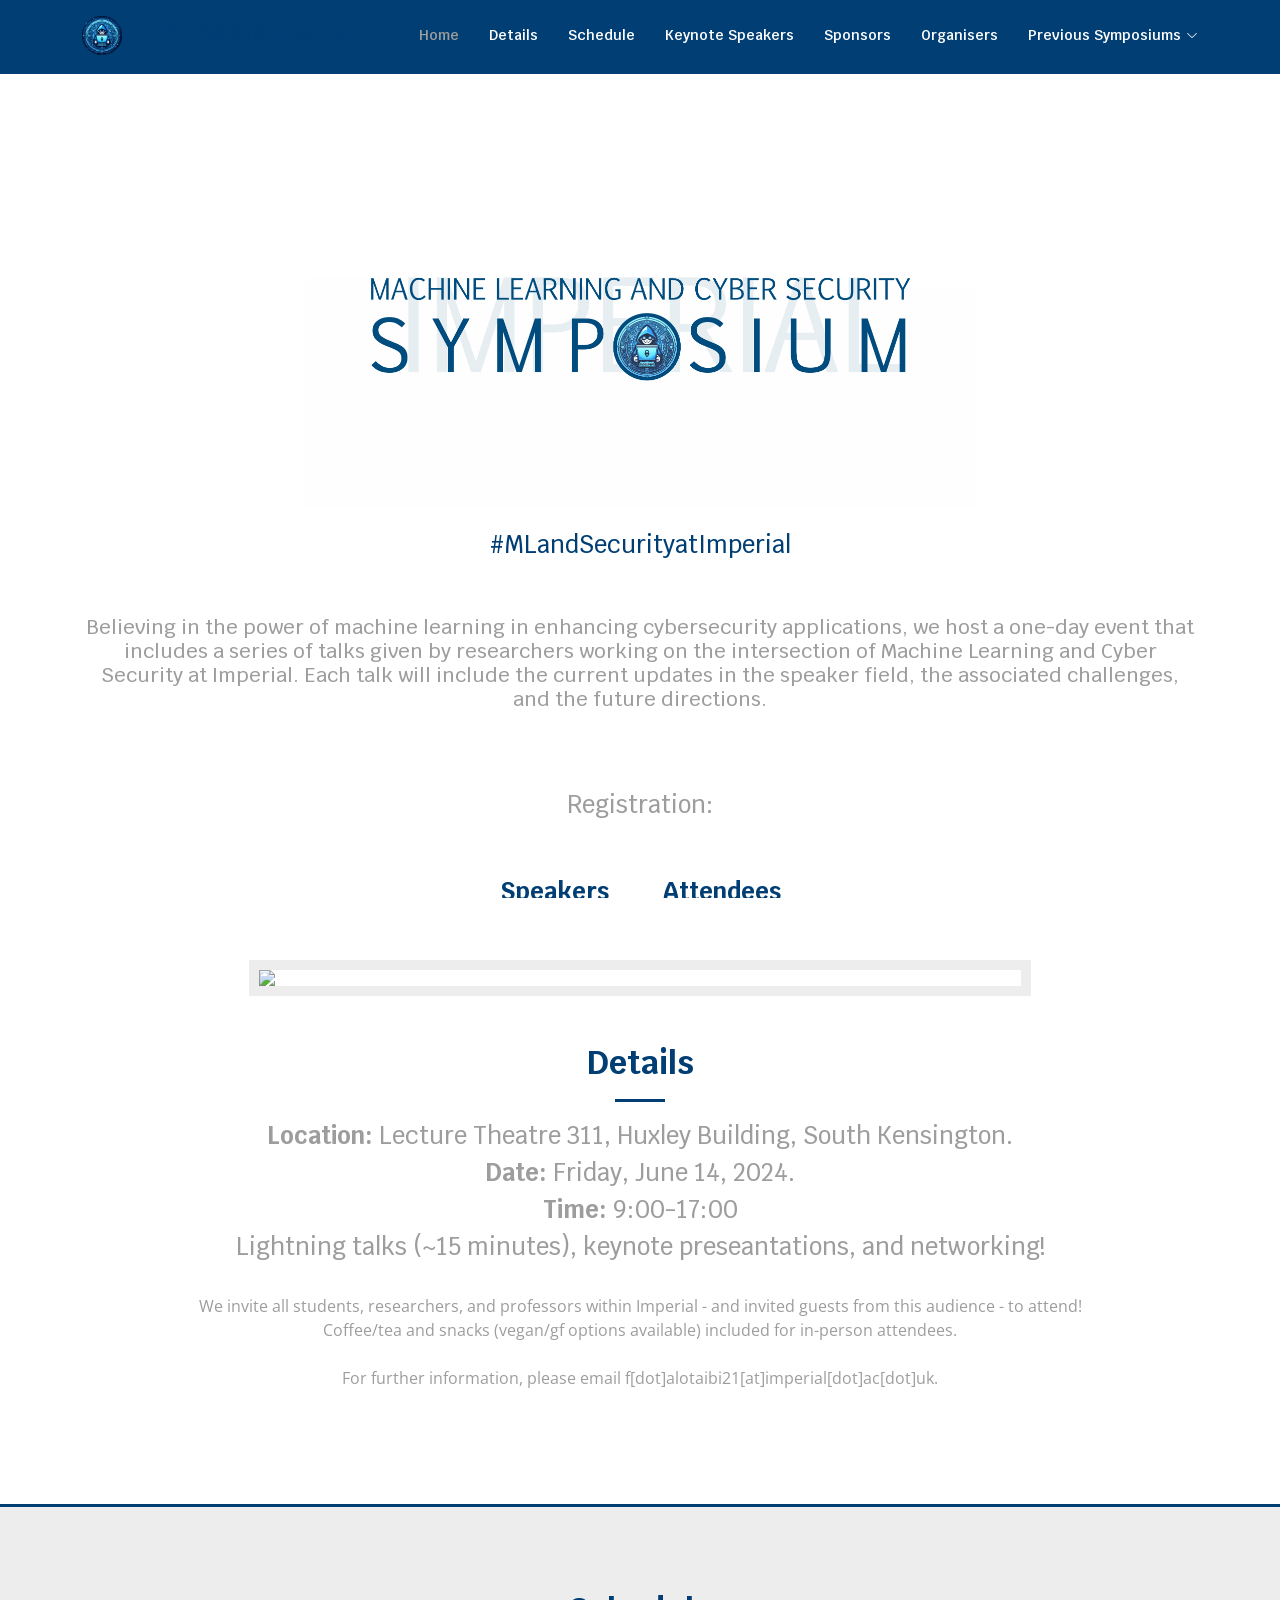
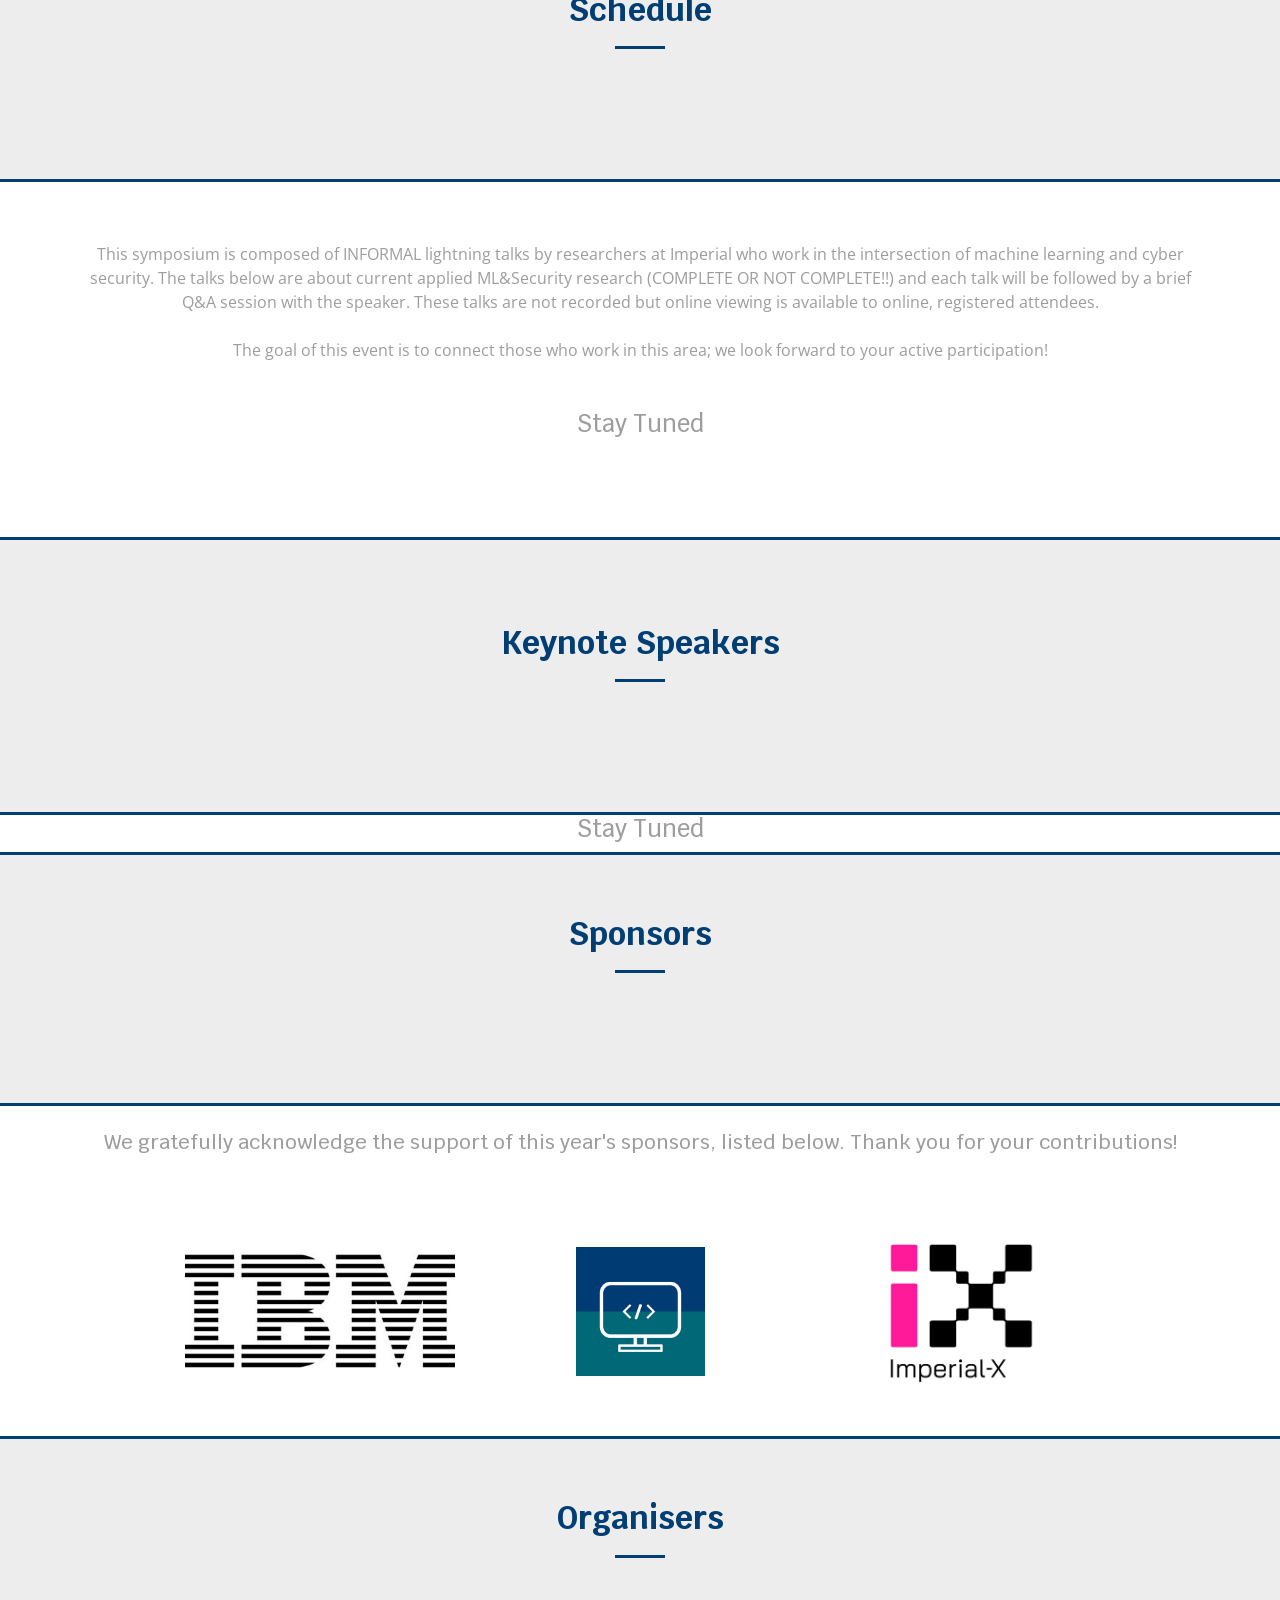
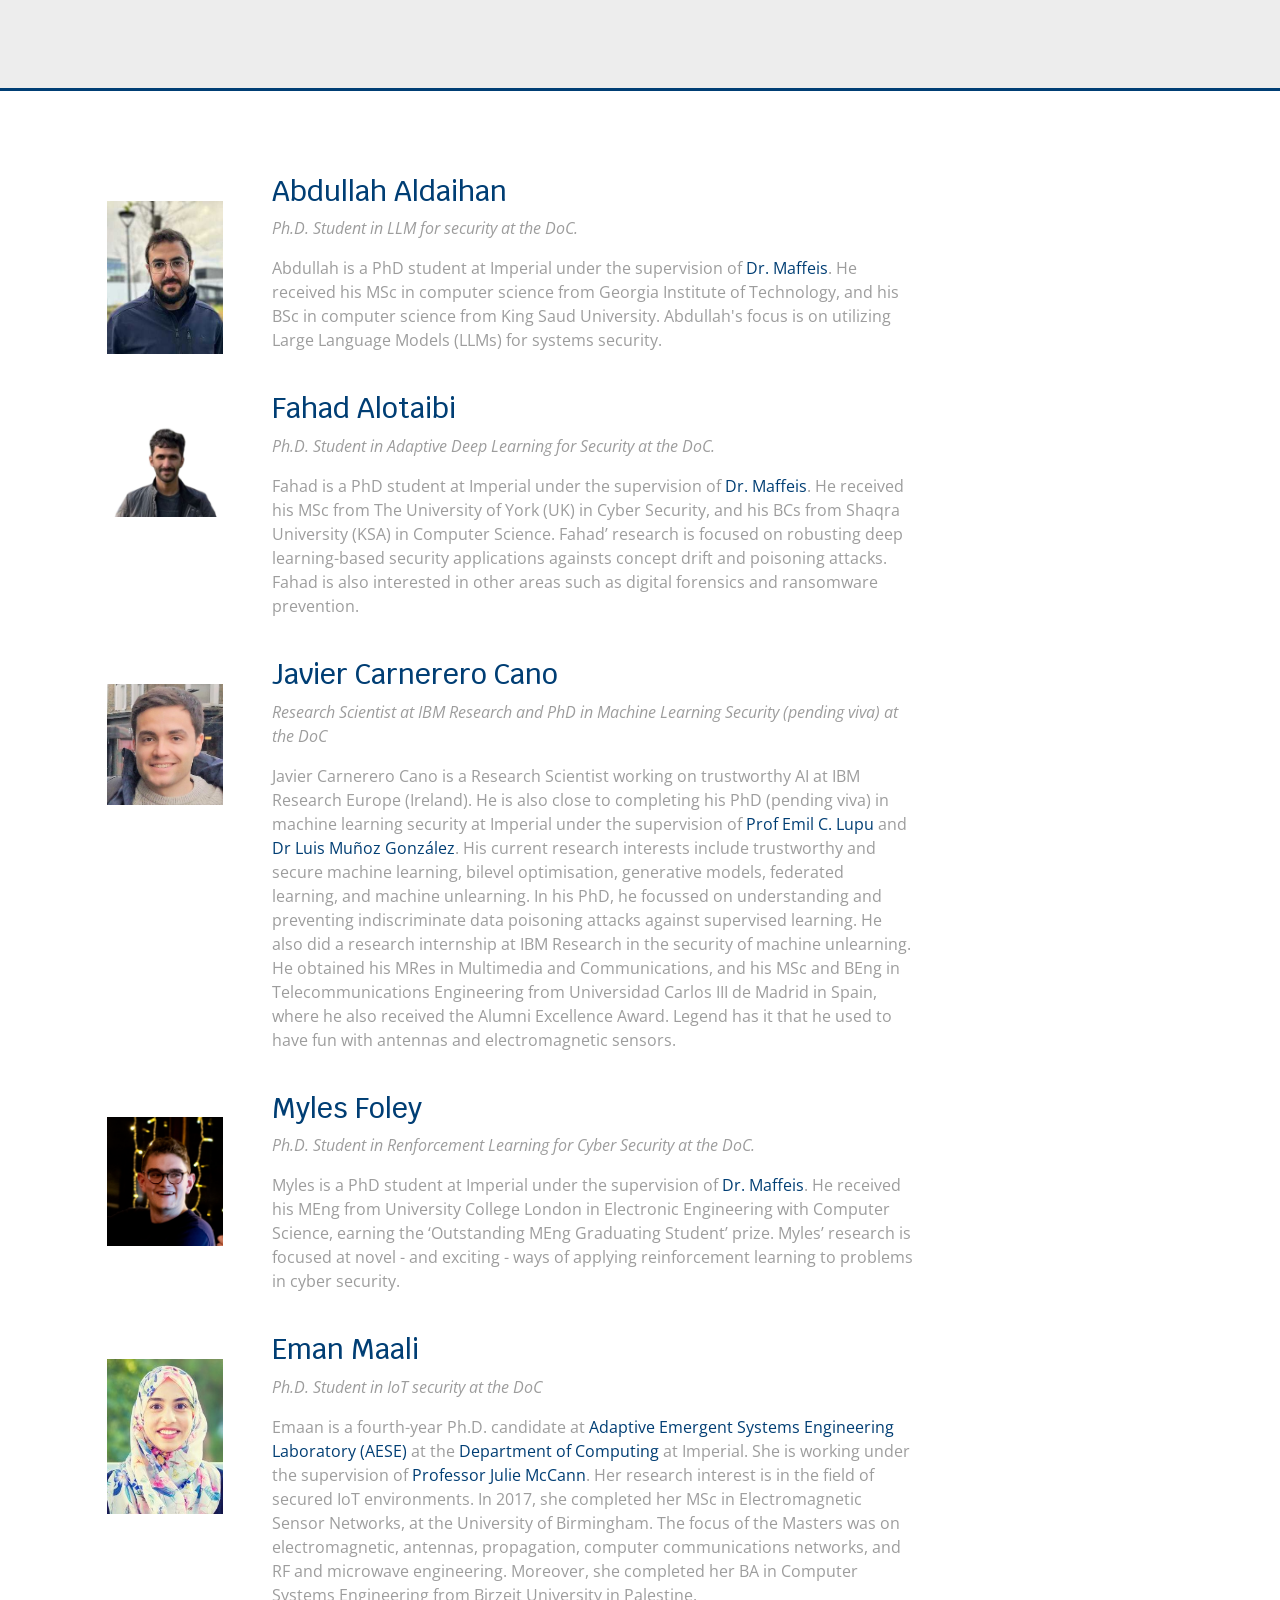
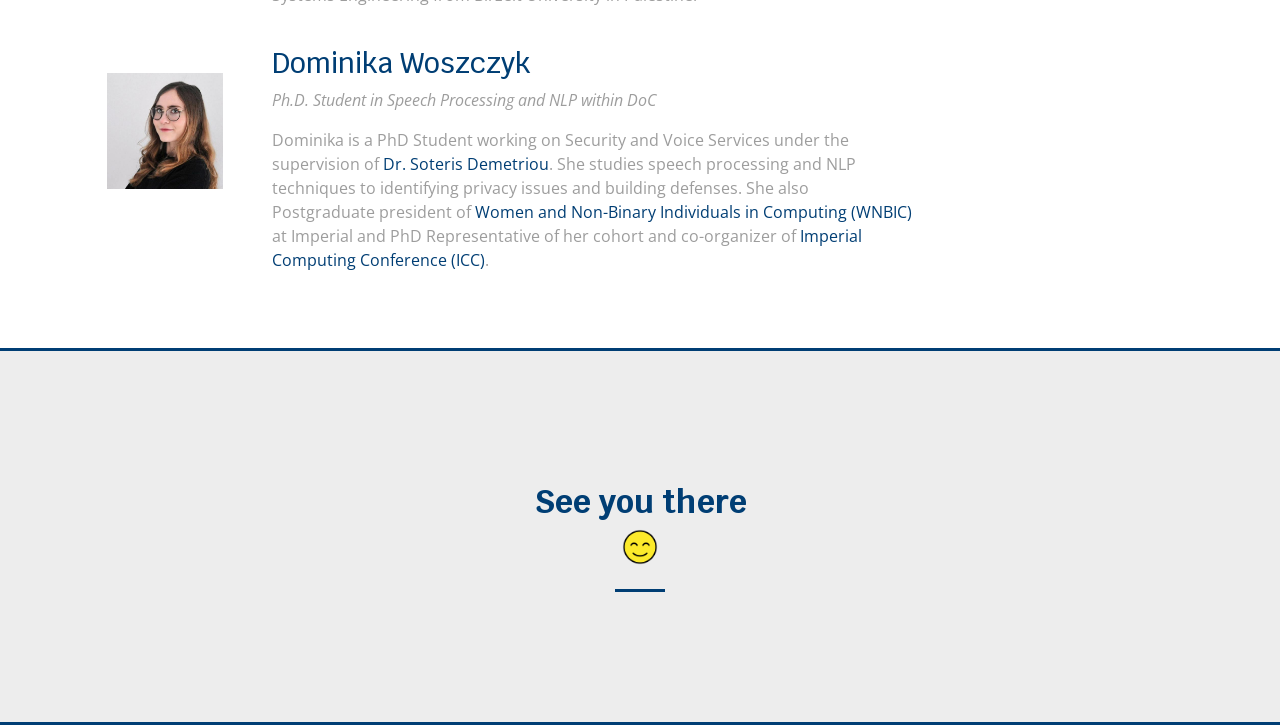
==== commit e25bfbe8: "Update index.html" ====
--- a/index.html
+++ b/index.html
@@ -50,7 +50,7 @@
       
       <!-- Uncomment below if you prefer to use an image logo -->
       <a href="index.html" class="logo"><img src="assets/img/logoo.png" alt="" class="img-fluid"></a>
-      <h1 class="logo"><a href="index.html">MLCSS'24@Imperial</a></h1>
+      <h5><a href="index.html">MLCSS'24@Imperial</a></h5>
 
       <nav id="navbar" class="navbar">
         <ul>
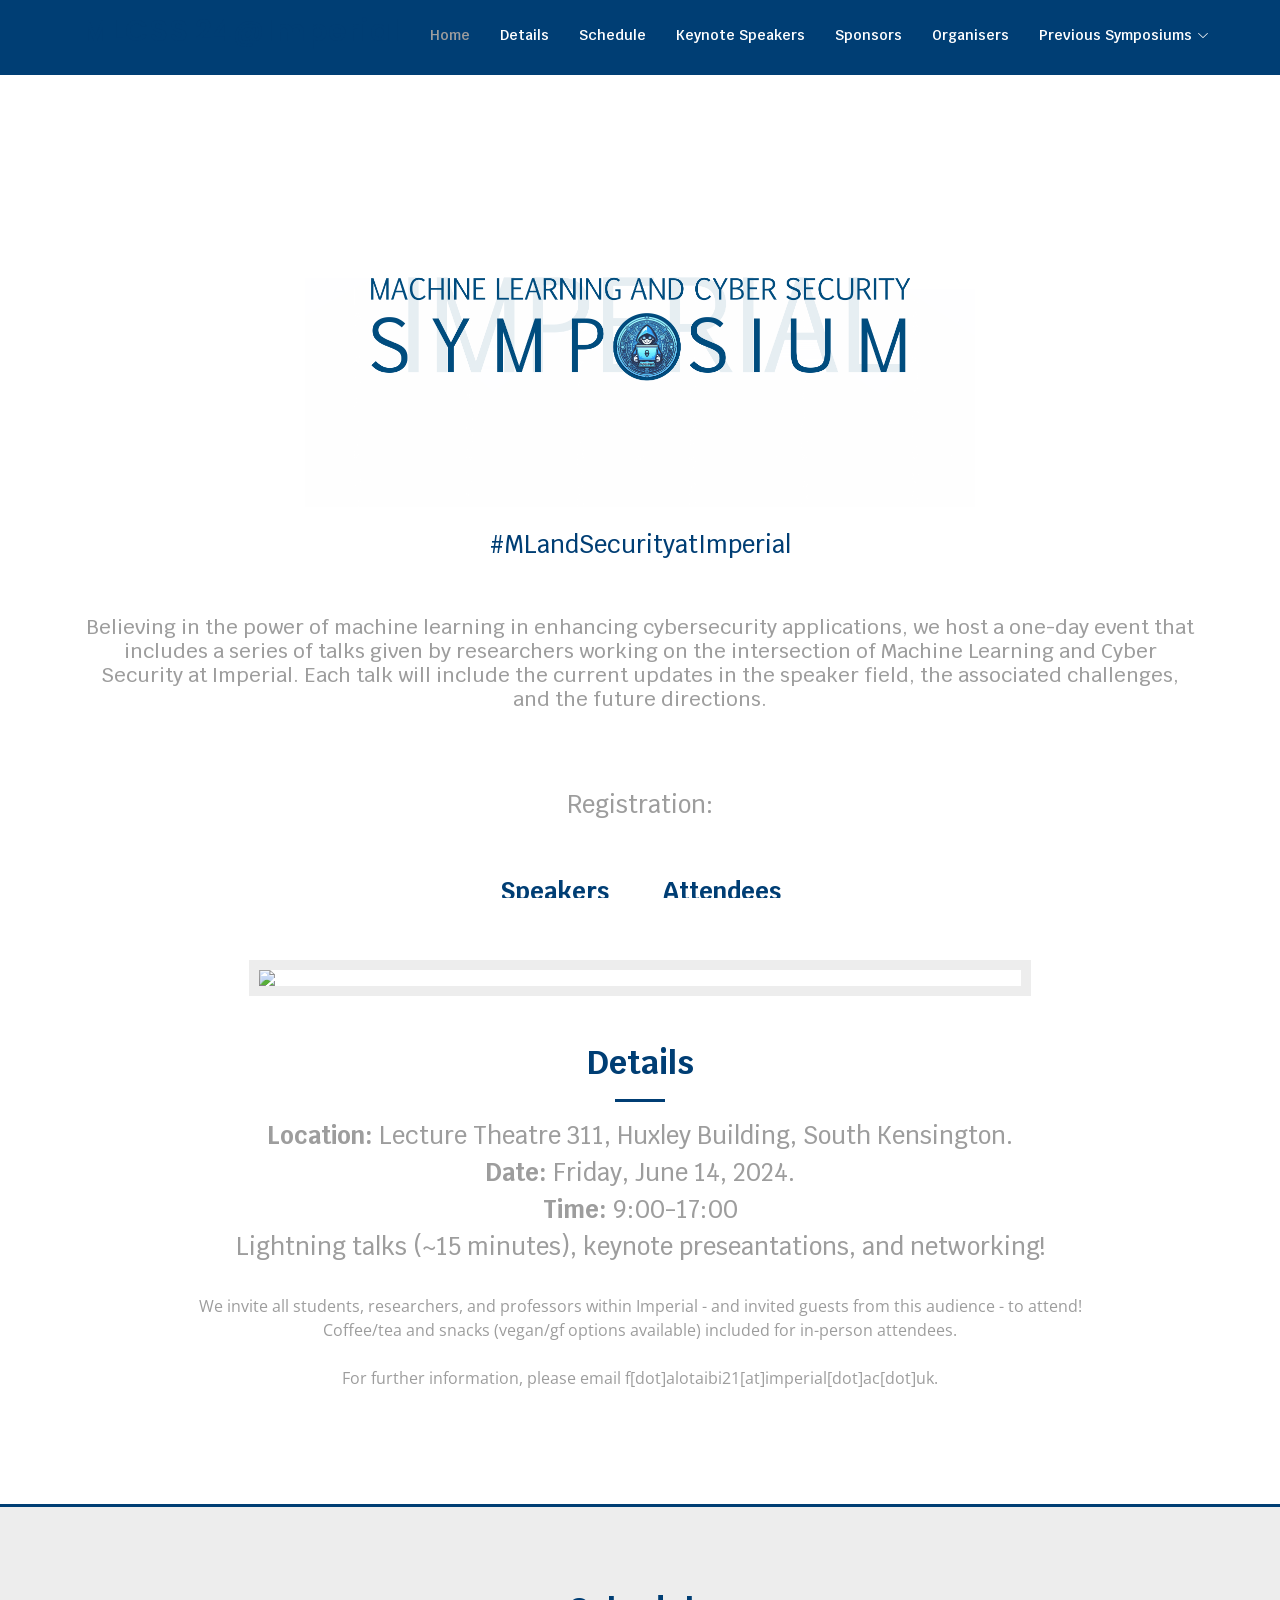
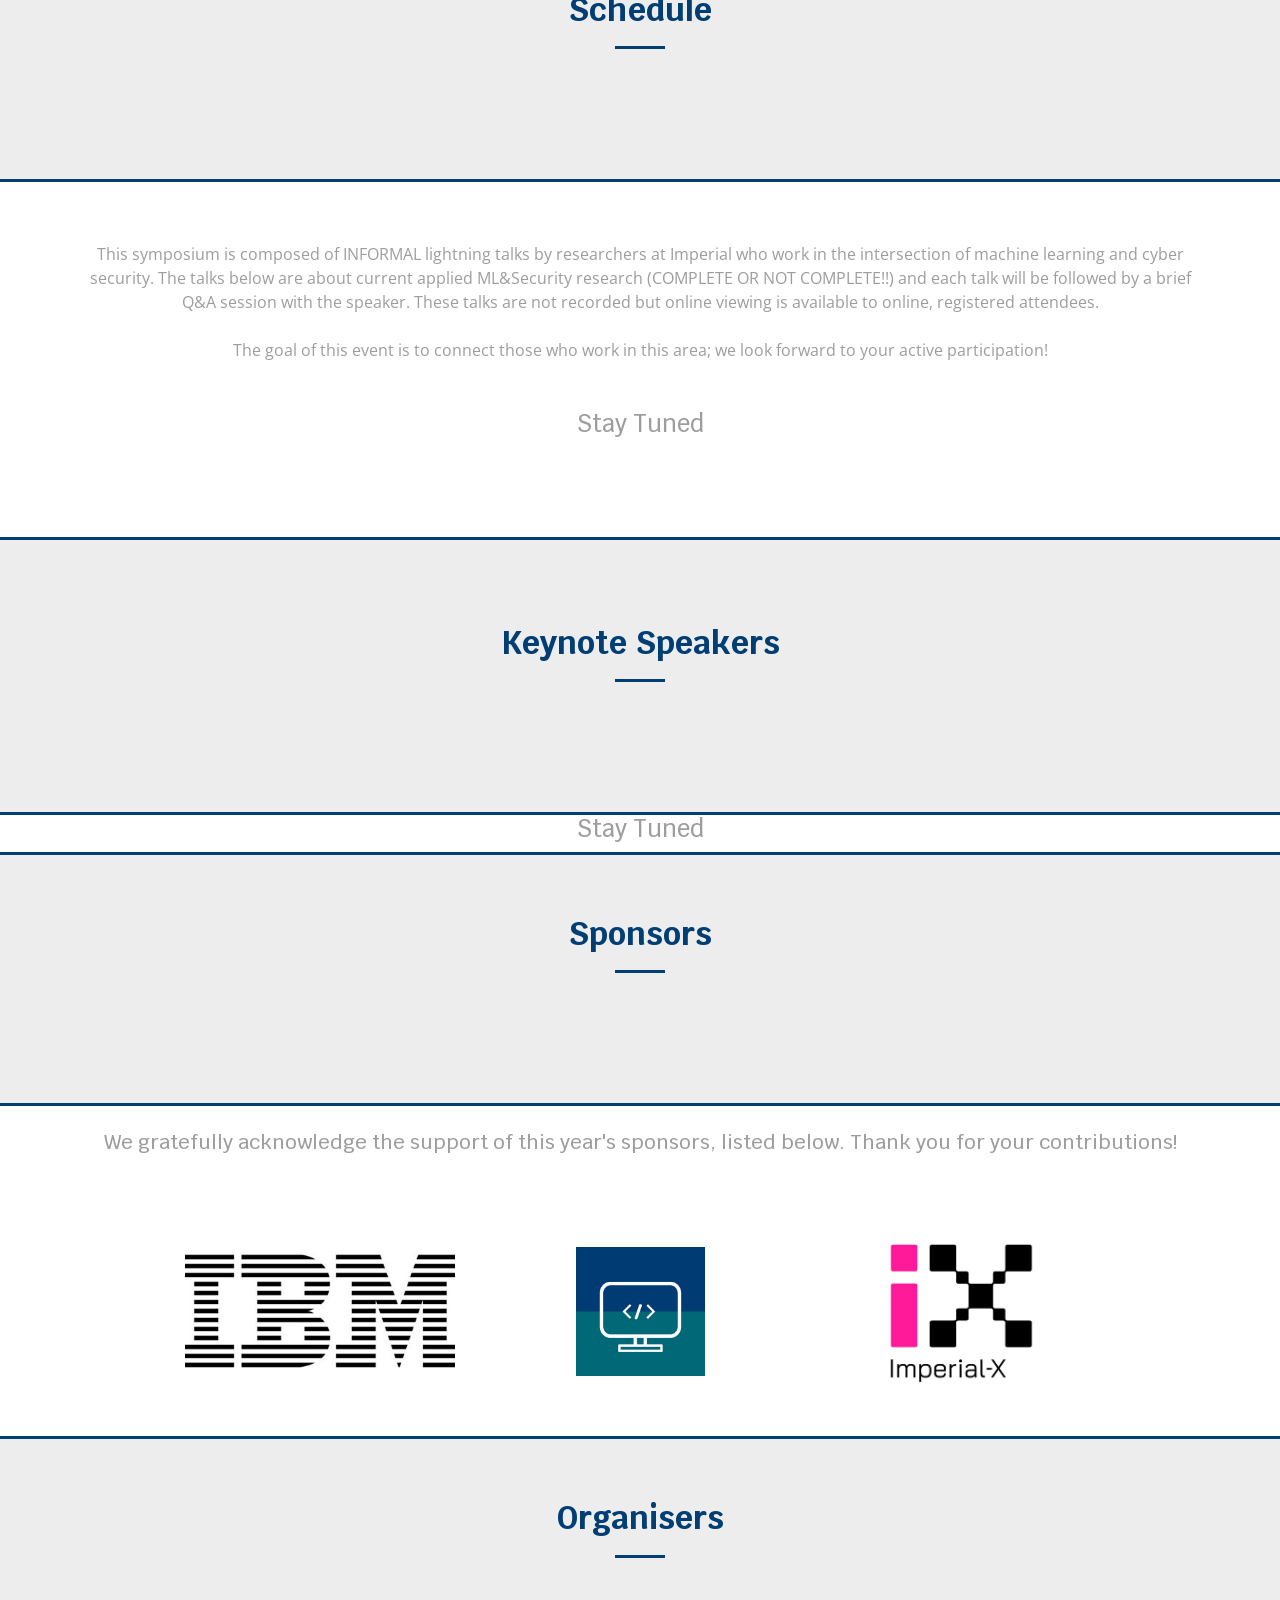
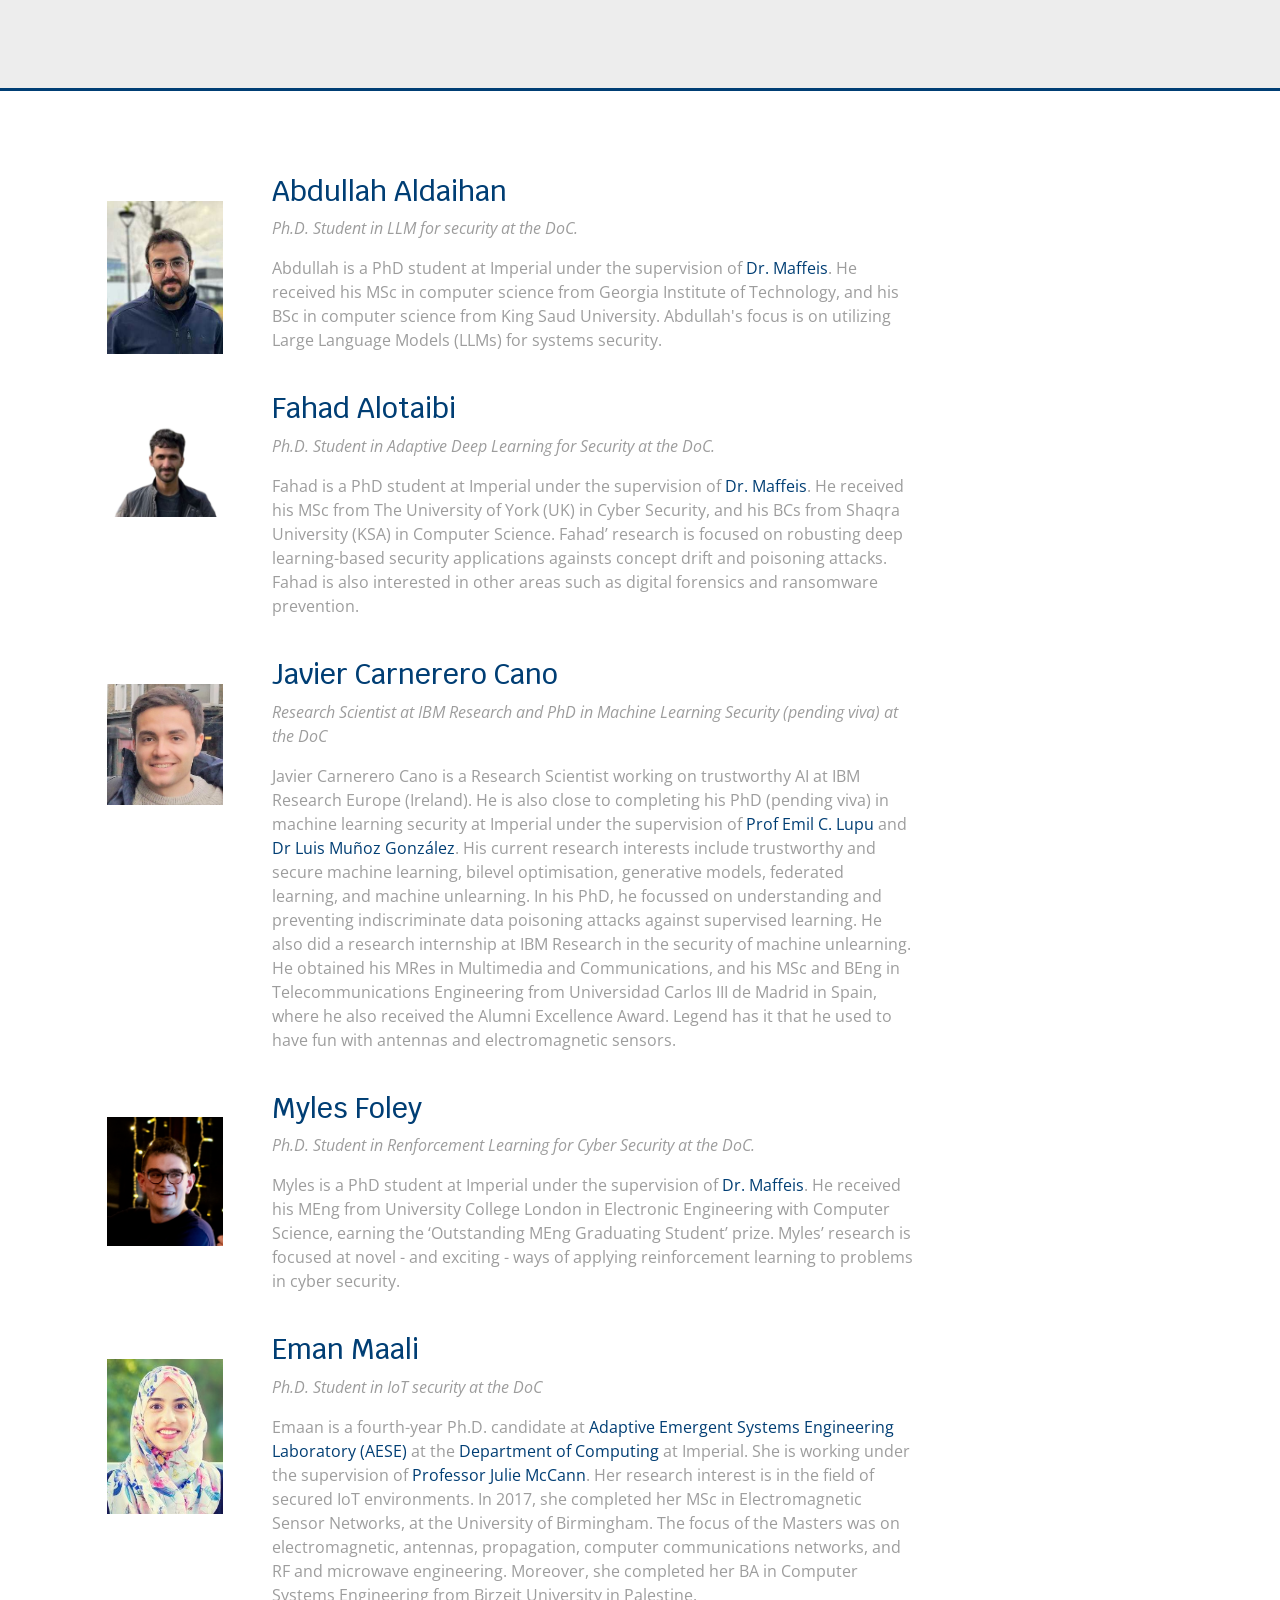
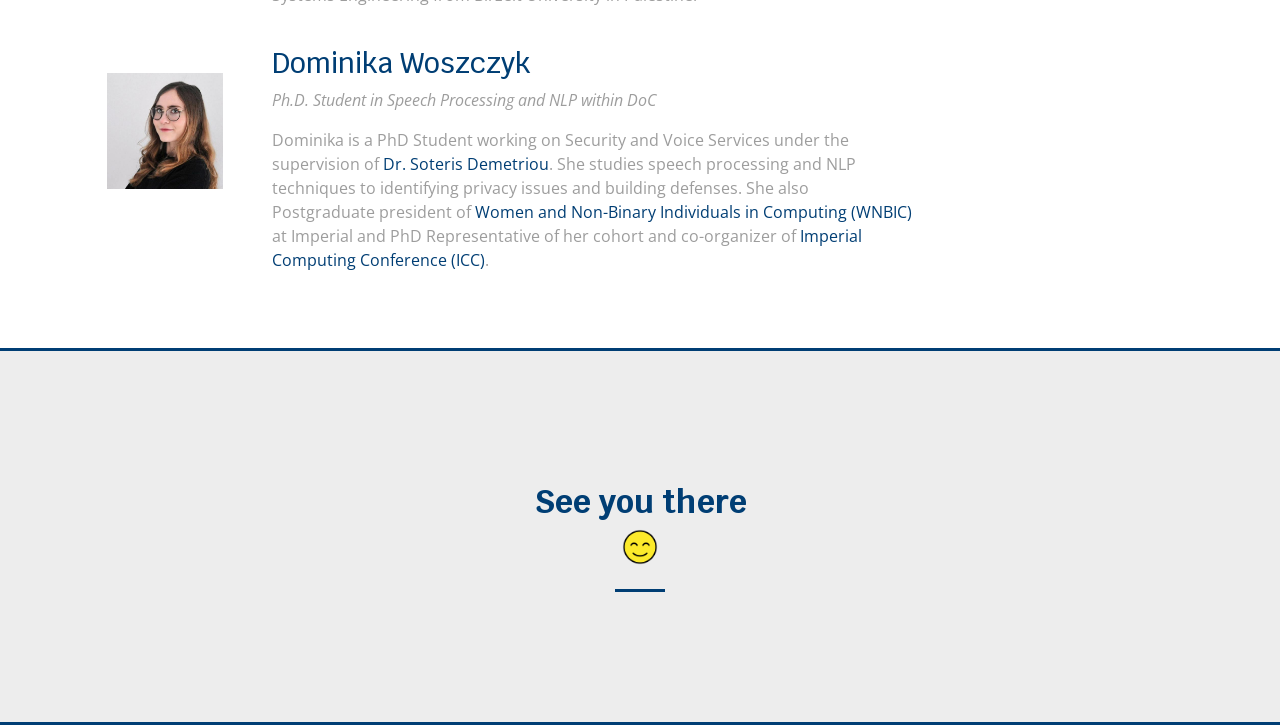
==== commit e5fe4deb: "Update index.html" ====
--- a/index.html
+++ b/index.html
@@ -50,7 +50,7 @@
       
       <!-- Uncomment below if you prefer to use an image logo -->
       <a href="index.html" class="logo"><img src="assets/img/logoo.png" alt="" class="img-fluid"></a>
-      <h5><a href="index.html">MLCSS'24@Imperial</a></h5>
+      <h3><a href="index.html" class="logo">MLCSS'24@Imperial</a></h3>
 
       <nav id="navbar" class="navbar">
         <ul>
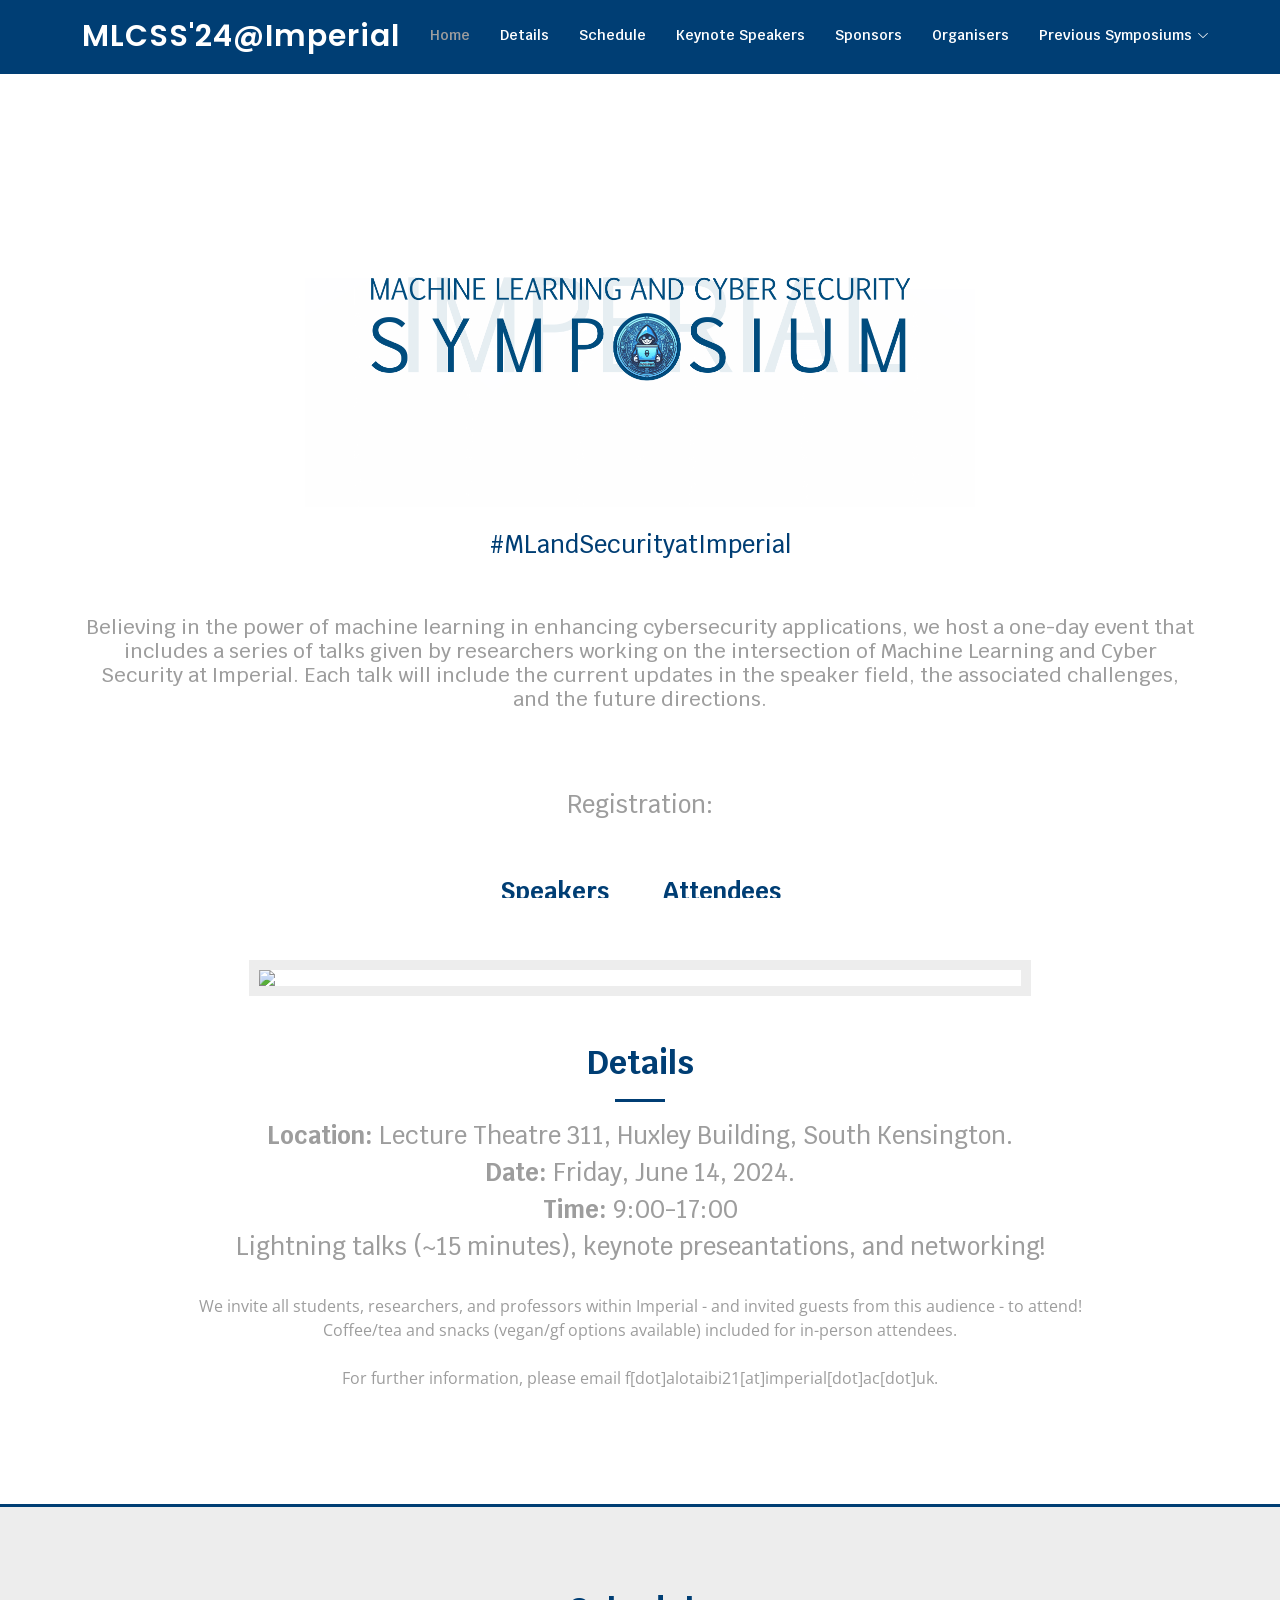
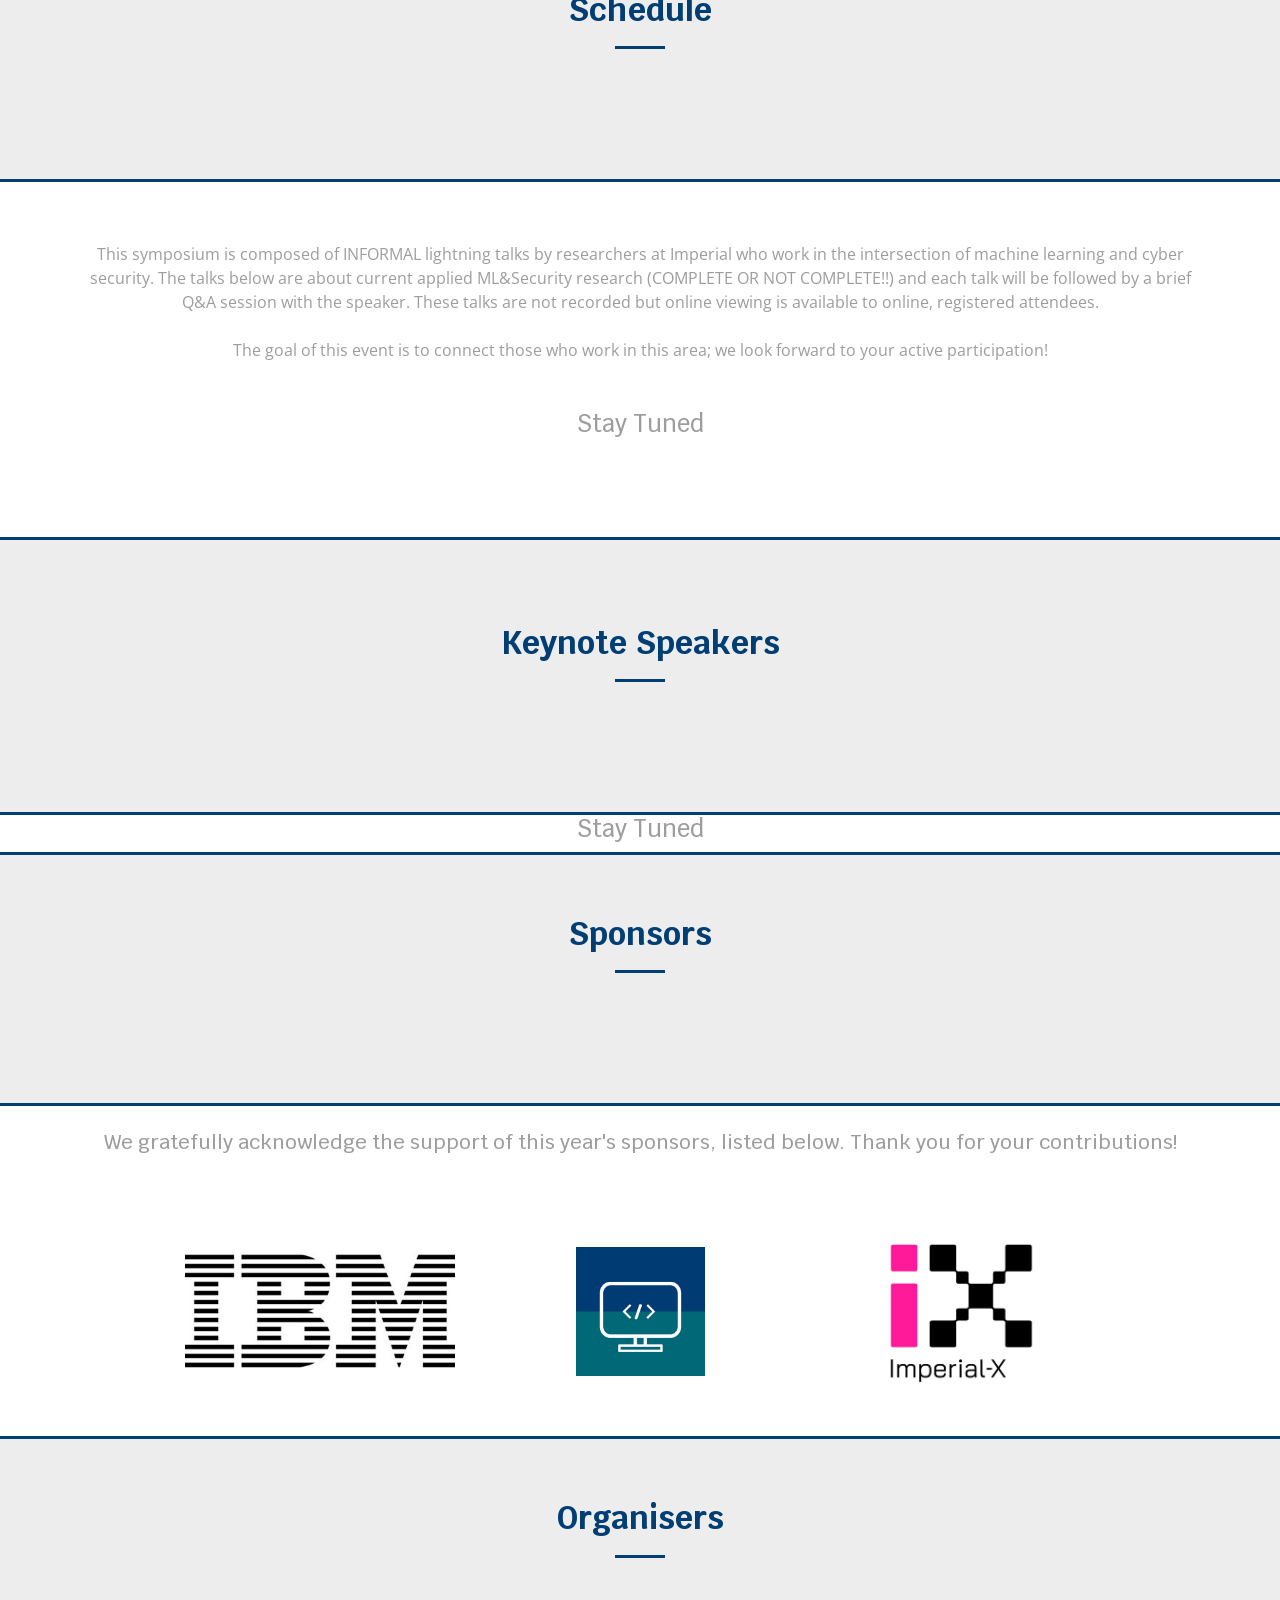
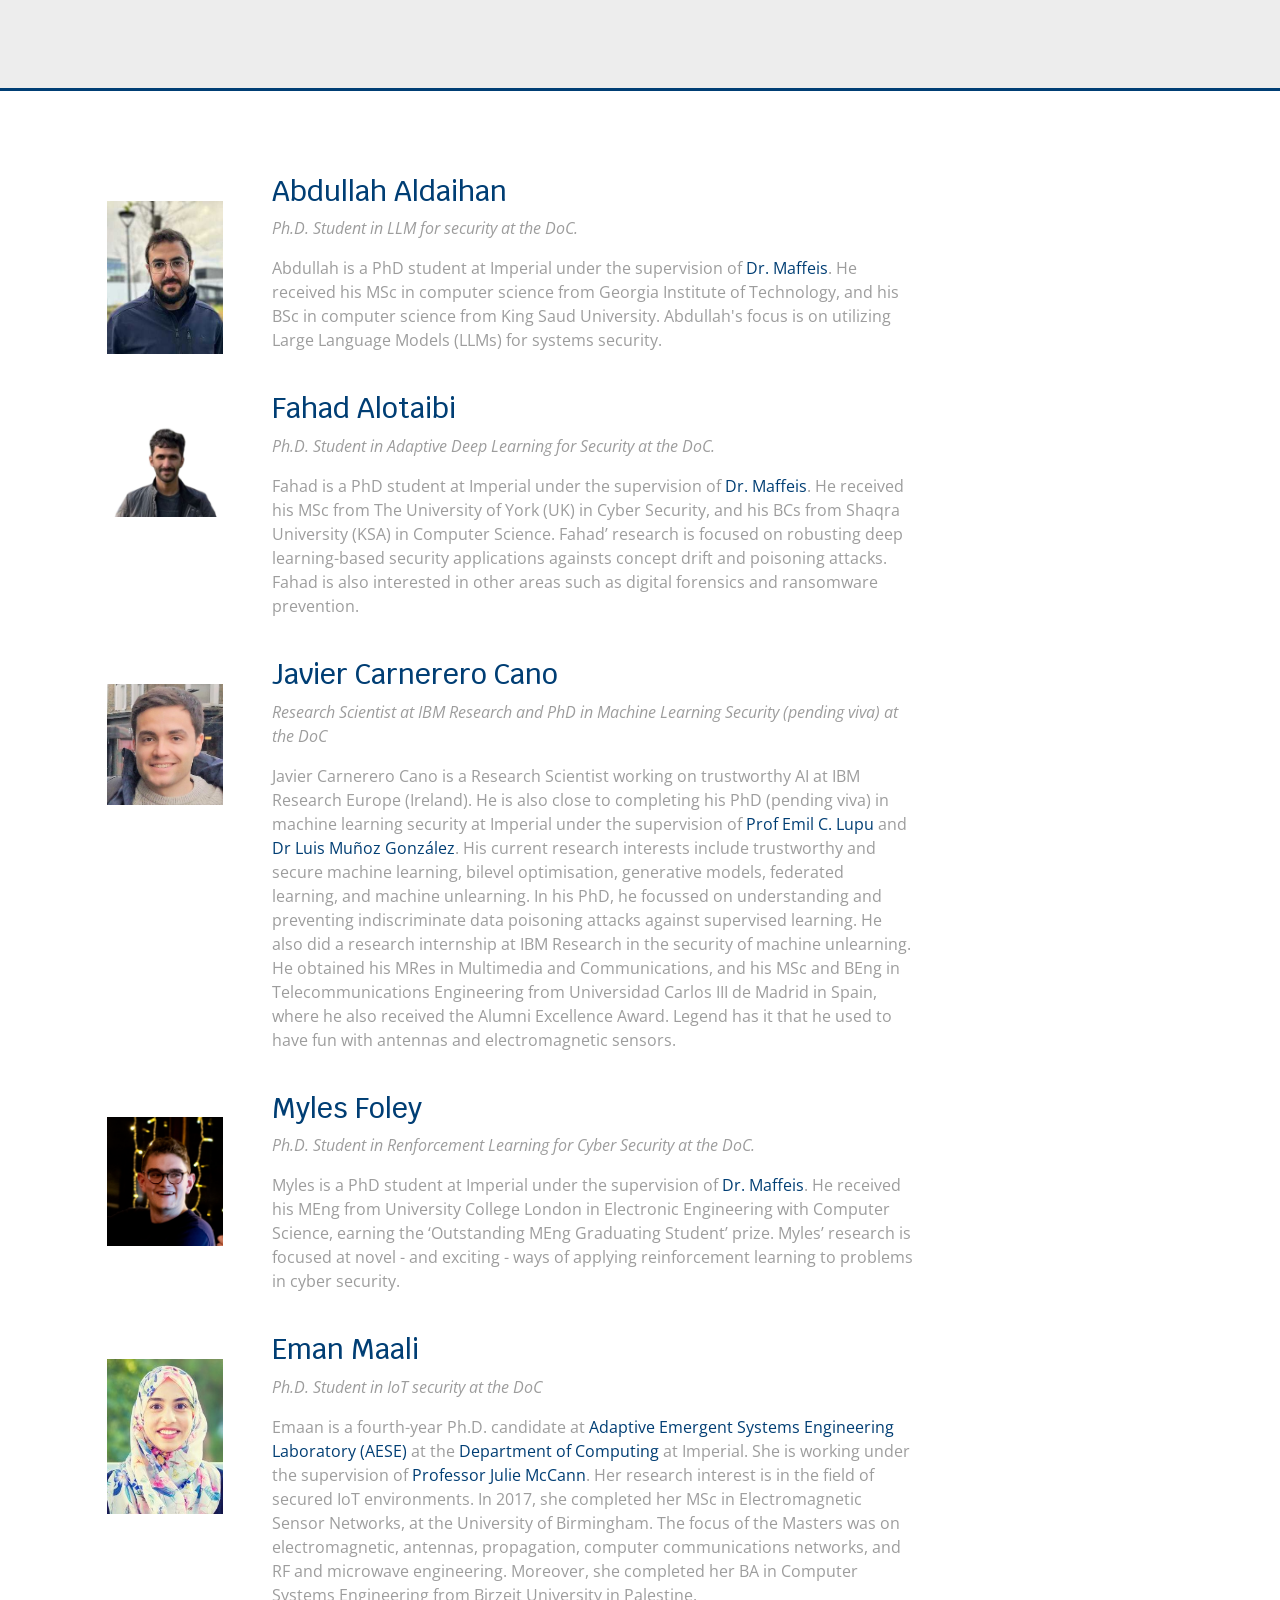
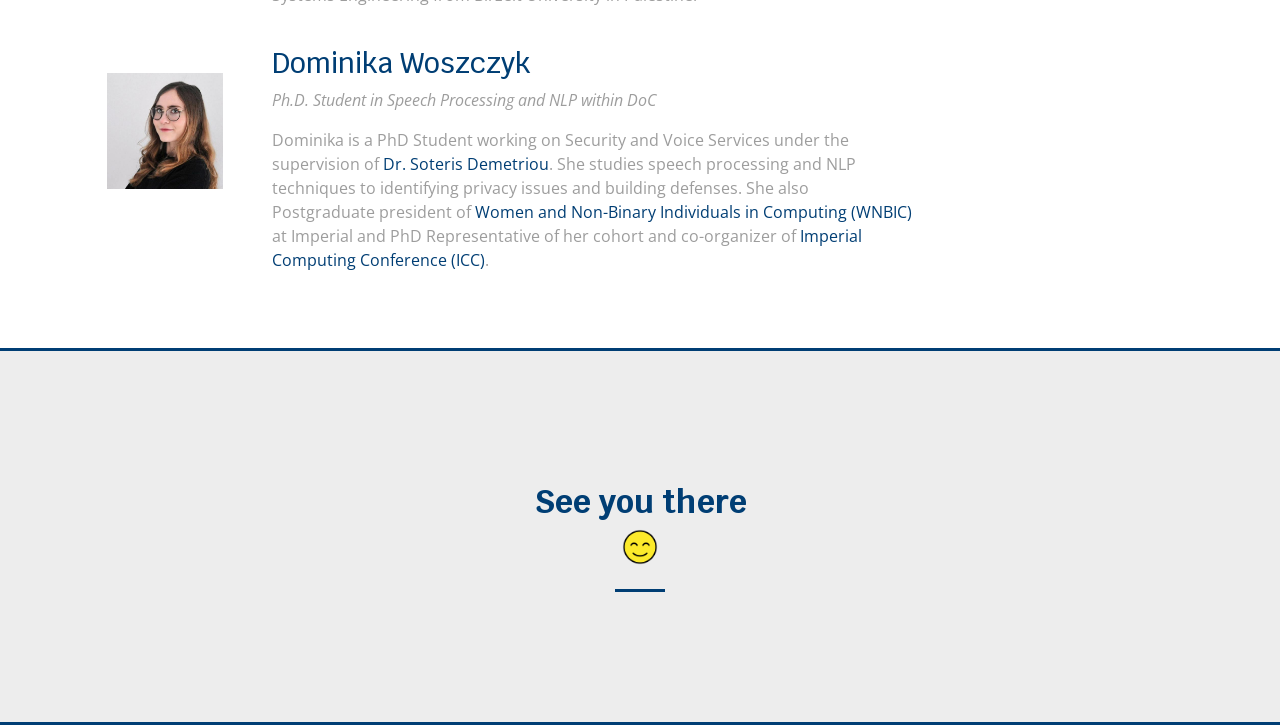
==== commit 42219dc0: "Update index.html" ====
--- a/index.html
+++ b/index.html
@@ -50,7 +50,7 @@
       
       <!-- Uncomment below if you prefer to use an image logo -->
       <a href="index.html" class="logo"><img src="assets/img/logoo.png" alt="" class="img-fluid"></a>
-      <h3><a href="index.html" class="logo">MLCSS'24@Imperial</a></h3>
+      <h3 class="logo"><a href="index.html">MLCSS'24@Imperial</a></h3>
 
       <nav id="navbar" class="navbar">
         <ul>
